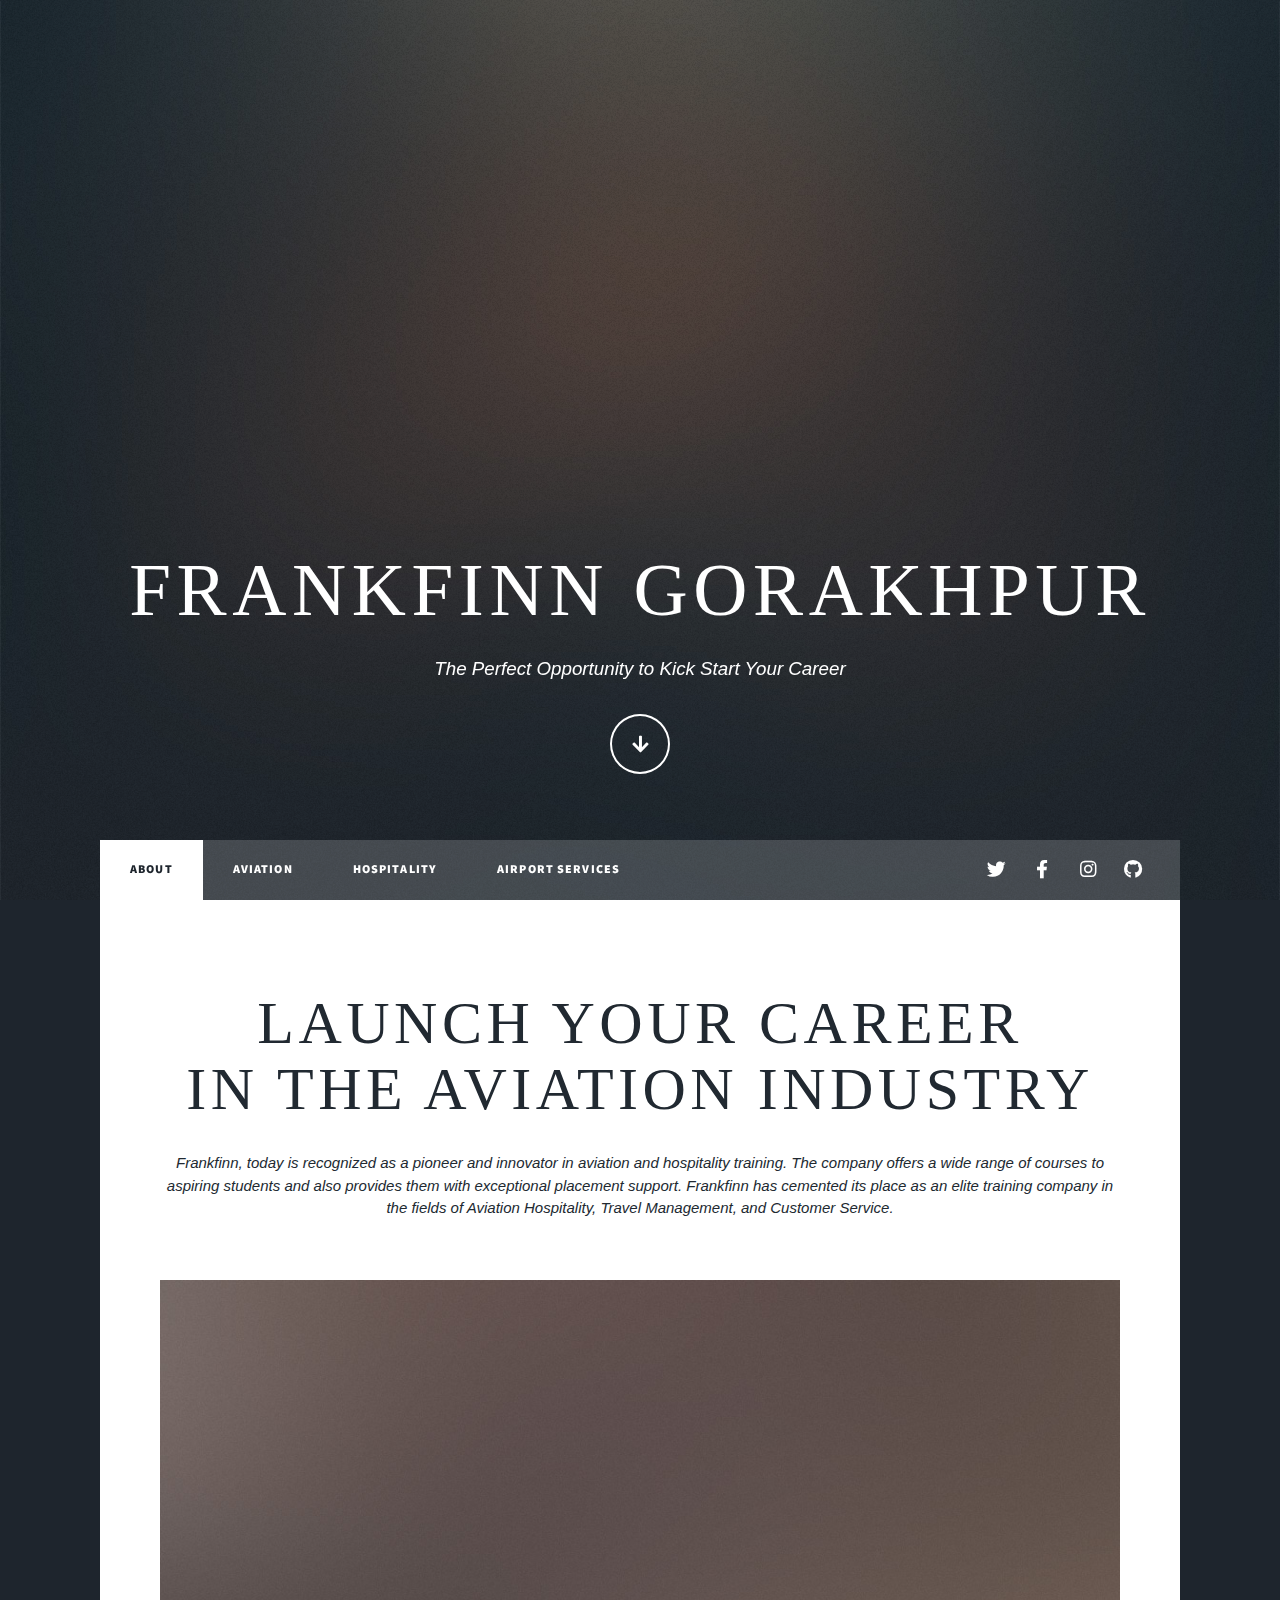
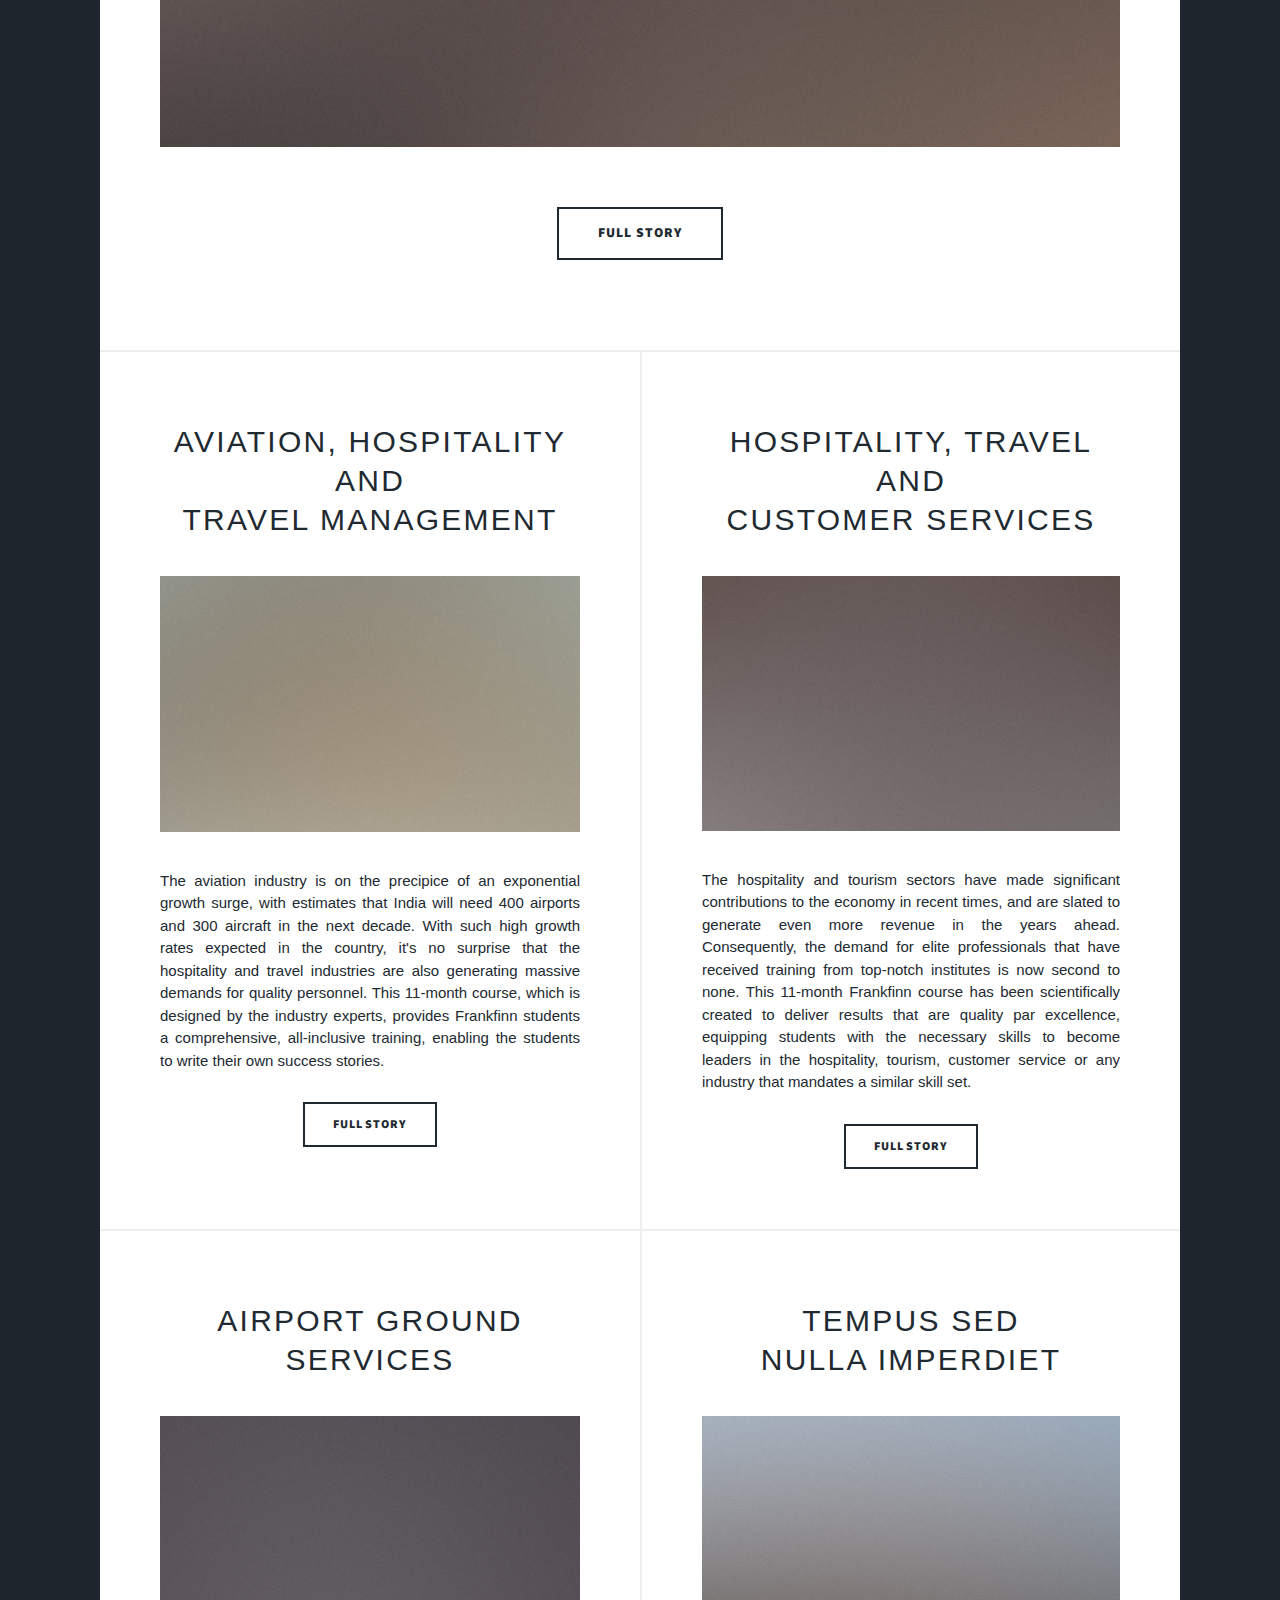
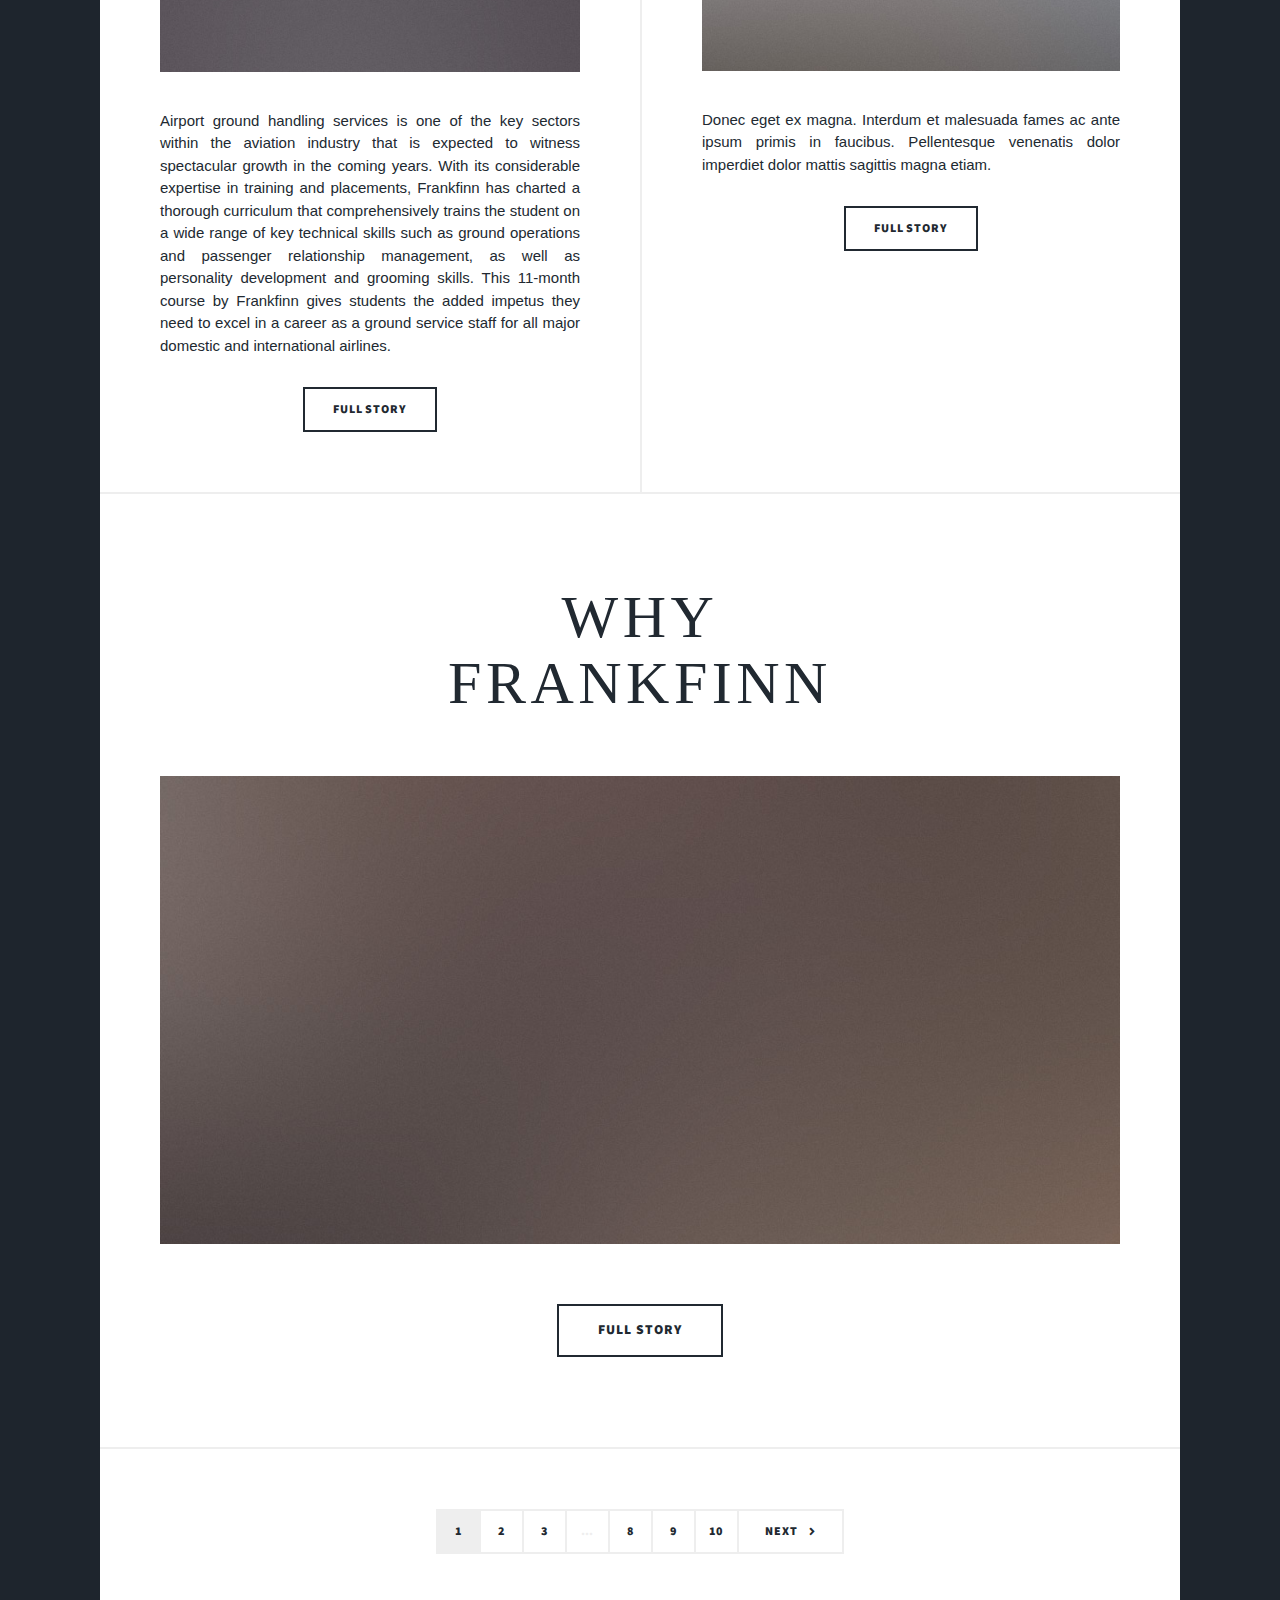
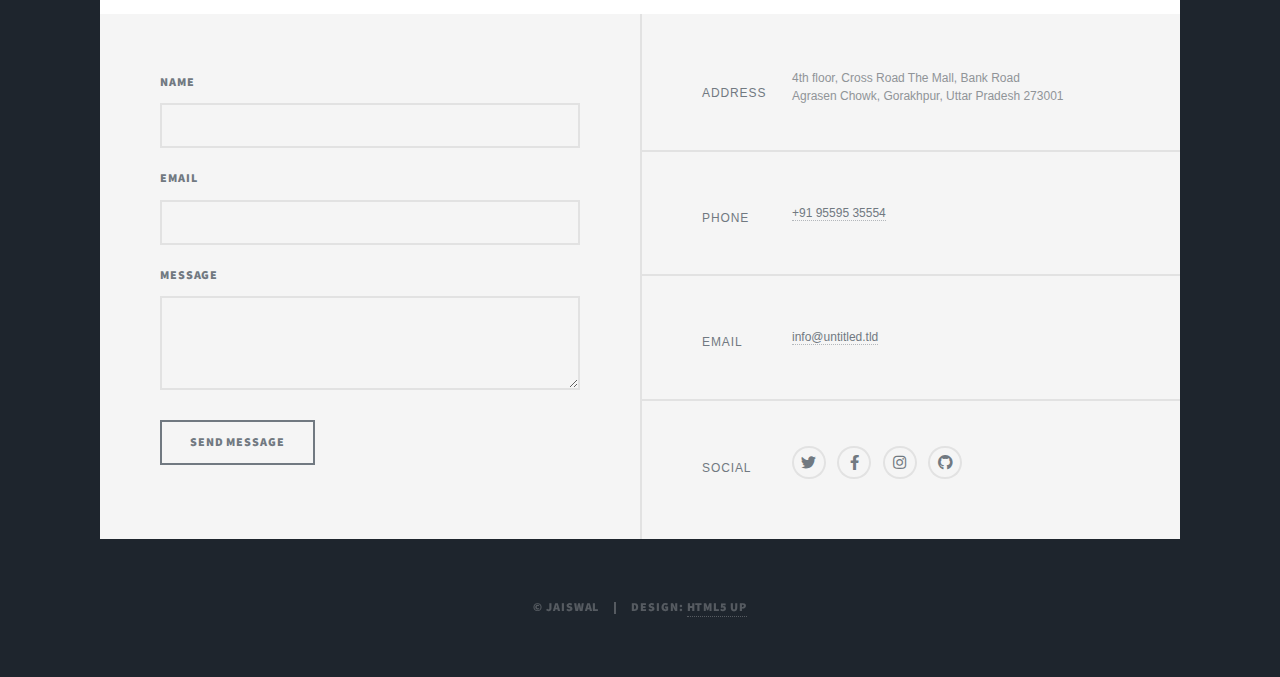
==== index.html @ 3d019379 "Update index.html" ====
<!DOCTYPE HTML>
<!--
	Massively by HTML5 UP
	html5up.net | @ajlkn
	Free for personal and commercial use under the CCA 3.0 license (html5up.net/license)
-->
<html>
	<head>
		<title>Frankfinn Gorakhpur</title>
		<meta charset="utf-8" />
		<meta name="viewport" content="width=device-width, initial-scale=1, user-scalable=no" />
		<link rel="stylesheet" href="assets/css/main.css" />
		<link rel="stylesheet" href="https://www.w3schools.com/w3css/4/w3.css"> 
		<noscript><link rel="stylesheet" href="assets/css/noscript.css" /></noscript>
	</head>
	<body class="is-preload">

		<!-- Wrapper -->
			<div id="wrapper" class="fade-in">

				<!-- Intro -->
					<div id="intro">
						<h1 class="w3-cursive">Frankfinn Gorakhpur </h1>
						<br>
						<p>The Perfect Opportunity to Kick Start Your Career </p>
						<ul class="actions">
							<li><a href="#header" class="button icon solid solo fa-arrow-down scrolly">Continue</a></li>
						</ul>
					</div>

				<!-- Header -->
					<header id="header">
						<a href="index.html" class="logo">Frankfinn GKP</a>
					</header>

				<!-- Nav -->
					<nav id="nav">
						<ul class="links">
							<li class="active"><a href="index.html">About</a></li>
							<li><a href="generic.html">Aviation</a></li>
							<li><a href="generic2.html">Hospitality</a></li>
							<li><a href="generic3.html">Airport Services</a></li>
						<!--	<li><a href="elements.html">Elements Reference</a></li> -->
						</ul>
						<ul class="icons">
							<li><a href="#" class="icon brands fa-twitter"><span class="label">Twitter</span></a></li>
							<li><a href="#" class="icon brands fa-facebook-f"><span class="label">Facebook</span></a></li>
							<li><a href="#" class="icon brands fa-instagram"><span class="label">Instagram</span></a></li>
							<li><a href="#" class="icon brands fa-github"><span class="label">GitHub</span></a></li>
						</ul>
					</nav>

				<!-- Main -->
					<div id="main">

						<!-- Featured Post -->
							<article class="post featured">
								<header class="major">
								<!--	<span class="date">April 25, 2017</span> -->
									<h2 style="font-family:Times New Roman"><a href="#">Launch Your Career<br />
									in the Aviation Industry </a></h2>
									<p>Frankfinn, today is recognized as a pioneer and innovator in aviation and hospitality training. 
									The company offers a wide range of courses to aspiring students and also 
									provides them with exceptional placement support. Frankfinn has cemented its place as an elite 
									training company in the fields of Aviation Hospitality, Travel Management, and Customer Service.</p>
								</header>
								<a href="#" class="image main"><img src="images/pic01.jpg" alt="" /></a>
								<ul class="actions special">
									<li><a href="#" class="button large">Full Story</a></li>
								</ul>
							</article>

						<!-- Posts -->
							<section class="posts">
								<article>
									<header>
									<!--	<span class="date">April 24, 2017</span> -->
										<h2><a href="#">Aviation, Hospitality and <br />
										Travel Management</a></h2>
									</header>
									<a href="#" class="image fit"><img src="images/pic02.jpg" alt="" /></a>
									<p>The aviation industry is on the precipice of an exponential growth surge, with estimates 
									that India will need 400 airports and 300 aircraft in the next decade. With such high growth 
									rates expected in the country, it's no surprise that the hospitality and travel industries 
									are also generating massive demands for quality personnel. This 11-month course, which is 
									designed by the industry experts, provides Frankfinn students a comprehensive, all-inclusive 
									training, enabling the students to write their own success stories. </p>
									<ul class="actions special">
										<li><a href="#" class="button">Full Story</a></li>
									</ul>
								</article>
								<article>
									<header>
									<!--	<span class="date">April 22, 2017</span> -->
										<h2><a href="#">Hospitality, Travel and <br />
										Customer Services</a></h2>
									</header>
									<a href="#" class="image fit"><img src="images/pic03.jpg" alt="" /></a>
									<p>The hospitality and tourism sectors have made significant contributions to the economy in 
									recent times, and are slated to generate even more revenue in the years ahead. Consequently, 
									the demand for elite professionals that have received training from top-notch institutes is 
									now second to none. This 11-month Frankfinn course has been scientifically created to deliver 
									results that are quality par excellence, equipping students with the necessary skills to become 
									leaders in the hospitality, tourism, customer service or any industry that mandates a similar skill set. </p>
									<ul class="actions special">
										<li><a href="#" class="button">Full Story</a></li>
									</ul>
								</article>
								<article>
									<header>
									<!--	<span class="date">April 18, 2017</span> -->
										<h2><a href="#">Airport Ground <br />
										Services </a></h2>
									</header>
									<a href="#" class="image fit"><img src="images/pic04.jpg" alt="" /></a>
									<p>Airport ground handling services is one of the key sectors within the aviation industry that is expected to witness spectacular growth in the coming years. With its considerable expertise in training and placements, Frankfinn has charted a thorough curriculum that comprehensively trains the student on a wide range of key technical skills such as ground operations and passenger relationship management, as well as personality development and grooming skills. This 11-month course by Frankfinn gives students the added impetus they need to excel in a career as a ground service staff for all major domestic and international airlines. </p>
									<ul class="actions special">
										<li><a href="#" class="button">Full Story</a></li>
									</ul>
								</article>
								<article>
									<header>
									<!--	<span class="date">April 14, 2017</span> -->
										<h2><a href="#">Tempus sed<br />
										nulla imperdiet</a></h2>
									</header>
									<a href="#" class="image fit"><img src="images/pic05.jpg" alt="" /></a>
									<p>Donec eget ex magna. Interdum et malesuada fames ac ante ipsum primis in faucibus. Pellentesque venenatis dolor imperdiet dolor mattis sagittis magna etiam.</p>
									<ul class="actions special">
										<li><a href="#" class="button">Full Story</a></li>
									</ul>
								</article>
							</section>

							<!-- Featured Post -->
							<article class="post featured">
								<header class="major">
								<!--	<span class="date">April 25, 2017</span> -->
									<h2 style="font-family:Times New Roman"><a href="#">Why <br />
									Frankfinn </a></h2>
									<p> </p>
								</header>
								<a href="#" class="image main"><img src="images/pic01.jpg" alt="" /></a>
								<ul class="actions special">
									<li><a href="#" class="button large">Full Story</a></li>
								</ul>
							</article>

				

						

				<!-- Footer -->
							<footer>
								<div class="pagination">
									<!--<a href="#" class="previous">Prev</a>-->
									<a href="#" class="page active">1</a>
									<a href="#" class="page">2</a>
									<a href="#" class="page">3</a>
									<span class="extra">&hellip;</span>
									<a href="#" class="page">8</a>
									<a href="#" class="page">9</a>
									<a href="#" class="page">10</a>
									<a href="#" class="next">Next</a>
								</div>
							</footer>

					</div>


					
			
				
				<!-- Footer -->
					<footer id="footer">
						<section>
							<form method="post" action="#">
								<div class="fields">
									<div class="field">
										<label for="name">Name</label>
										<input type="text" name="name" id="name" />
									</div>
									<div class="field">
										<label for="email">Email</label>
										<input type="text" name="email" id="email" />
									</div>
									<div class="field">
										<label for="message">Message</label>
										<textarea name="message" id="message" rows="3"></textarea>
									</div>
								</div>
								<ul class="actions">
									<li><input type="submit" value="Send Message" /></li>
								</ul>
							</form>
						</section>
						<section class="split contact">
							<section class="alt">
								<h3>Address</h3>
								<p>4th floor, Cross Road The Mall, Bank Road<br />
								Agrasen Chowk, Gorakhpur, Uttar Pradesh 273001</p>
							</section>
							<section>
								<h3>Phone</h3>
								<p><a href="#">+91 95595 35554</a></p>
							</section>
							<section>
								<h3>Email</h3>
								<p><a href="#">info@untitled.tld</a></p>
							</section>
							<section>
								<h3>Social</h3>
								<ul class="icons alt">
									<li><a href="#" class="icon brands alt fa-twitter"><span class="label">Twitter</span></a></li>
									<li><a href="#" class="icon brands alt fa-facebook-f"><span class="label">Facebook</span></a></li>
									<li><a href="#" class="icon brands alt fa-instagram"><span class="label">Instagram</span></a></li>
									<li><a href="#" class="icon brands alt fa-github"><span class="label">GitHub</span></a></li>
								</ul>
							</section>
						</section>
					</footer>

				<!-- Copyright -->
					<div id="copyright">
						<ul><li>&copy; Jaiswal</li><li>Design: <a href="https://html5up.net">HTML5 UP</a></li></ul>
					</div>

			</div>

		<!-- Scripts -->
			<script src="assets/js/jquery.min.js"></script>
			<script src="assets/js/jquery.scrollex.min.js"></script>
			<script src="assets/js/jquery.scrolly.min.js"></script>
			<script src="assets/js/browser.min.js"></script>
			<script src="assets/js/breakpoints.min.js"></script>
			<script src="assets/js/util.js"></script>
			<script src="assets/js/main.js"></script>

	</body>
</html>
---- assets/css/main.css ----
@import url(fontawesome-all.min.css);
@import url("https://fonts.googleapis.com/css?family=Merriweather:300,700,300italic,700italic|Source+Sans+Pro:900");

/*
	Massively by HTML5 UP
	html5up.net | @ajlkn
	Free for personal and commercial use under the CCA 3.0 license (html5up.net/license)
*/

html, body, div, span, applet, object,
iframe, h1, h2, h3, h4, h5, h6, p, blockquote,
pre, a, abbr, acronym, address, big, cite,
code, del, dfn, em, img, ins, kbd, q, s, samp,
small, strike, strong, sub, sup, tt, var, b,
u, i, center, dl, dt, dd, ol, ul, li, fieldset,
form, label, legend, table, caption, tbody,
tfoot, thead, tr, th, td, article, aside,
canvas, details, embed, figure, figcaption,
footer, header, hgroup, menu, nav, output, ruby,
section, summary, time, mark, audio, video {
	margin: 0;
	padding: 0;
	border: 0;
	font-size: 100%;
	font: inherit;
	vertical-align: baseline;}

article, aside, details, figcaption, figure,
footer, header, hgroup, menu, nav, section {
	display: block;}

body {
	line-height: 1;
}

ol, ul {
	list-style: none;
}

blockquote, q {
	quotes: none;
}

	blockquote:before, blockquote:after, q:before, q:after {
		content: '';
		content: none;
	}

table {
	border-collapse: collapse;
	border-spacing: 0;
}

body {
	-webkit-text-size-adjust: none;
}

mark {
	background-color: transparent;
	color: inherit;
}

input::-moz-focus-inner {
	border: 0;
	padding: 0;
}

input, select, textarea {
	-moz-appearance: none;
	-webkit-appearance: none;
	-ms-appearance: none;
	appearance: none;
}

/* Basic */

	@-ms-viewport {
		width: device-width;
	}

	body {
		-ms-overflow-style: scrollbar;
	}

	@media screen and (max-width: 480px) {

		html, body {
			min-width: 320px;
		}

	}

	html {
		box-sizing: border-box;
	}

	*, *:before, *:after {
		box-sizing: inherit;
	}

	body {
		background-color: #1e252d;
	}

		body.is-preload *, body.is-preload *:before, body.is-preload *:after {
			-moz-animation: none !important;
			-webkit-animation: none !important;
			-ms-animation: none !important;
			animation: none !important;
			-moz-transition: none !important;
			-webkit-transition: none !important;
			-ms-transition: none !important;
			transition: none !important;
		}

/* Type */

	html {
		font-size: 16pt;
	}

		@media screen and (max-width: 1680px) {

			html {
				font-size: 12pt;
			}

		}

		@media screen and (max-width: 1280px) {

			html {
				font-size: 11pt;
			}

		}

		@media screen and (max-width: 360px) {

			html {
				font-size: 10pt;
			}

		}

	body {
		color: #212931;
	}

	body, input, select, textarea {
		font-family: "Merriweather", Georgia, serif;
		font-weight: 300;
		font-size: 1rem;
		line-height: 2.375;
	}

	a {
		-moz-transition: color 0.2s ease-in-out, background-color 0.2s ease-in-out, border-color 0.2s ease-in-out, box-shadow 0.2s ease-in-out;
		-webkit-transition: color 0.2s ease-in-out, background-color 0.2s ease-in-out, border-color 0.2s ease-in-out, box-shadow 0.2s ease-in-out;
		-ms-transition: color 0.2s ease-in-out, background-color 0.2s ease-in-out, border-color 0.2s ease-in-out, box-shadow 0.2s ease-in-out;
		transition: color 0.2s ease-in-out, background-color 0.2s ease-in-out, border-color 0.2s ease-in-out, box-shadow 0.2s ease-in-out;
		border-bottom: dotted 1px;
		text-decoration: none;
	}

		a:hover {
			border-bottom-color: transparent;
		}

	strong, b {
		font-weight: 600;
	}

	em, i {
		font-style: italic;
	}

	p {
		text-align: justify;
		margin: 0 0 2rem 0;
	}

	h1, h2, h3, h4, h5, h6 {
		font-family: "Source Sans Pro", Helvetica, sans-serif;
		font-weight: 900;
		line-height: 1.5;
		letter-spacing: 0.075em;
		text-transform: uppercase;
		margin: 0 0 1rem 0;
	}

		h1 a, h2 a, h3 a, h4 a, h5 a, h6 a {
			border-bottom: 0;
			color: inherit;
			text-decoration: none;
		}

	h1 {
		font-size: 4rem;
		line-height: 1.1;
		margin: 0 0 2rem 0;
	}

	h2 {
		font-size: 1.75rem;
		line-height: 1.3;
		margin: 0 0 1.5rem 0;
	}

	h3 {
		font-size: 1.25rem;
		margin: 0 0 1.5rem 0;
	}

	h4 {
		font-size: 1rem;
	}

	h5 {
		font-size: 0.9rem;
	}

	h6 {
		font-size: 0.8rem;
	}

	sub {
		font-size: 0.8rem;
		position: relative;
		top: 0.5rem;
	}

	sup {
		font-size: 0.8rem;
		position: relative;
		top: -0.5rem;
	}

	blockquote {
		border-left: solid 4px;
		font-style: italic;
		margin: 0 0 2rem 0;
		padding: 0.5rem 0 0.5rem 2rem;
	}

	code {
		border: solid 2px;
		font-family: "Courier New", monospace;
		font-size: 0.9rem;
		margin: 0 0.25rem;
		padding: 0.25rem 0.65rem;
	}

	pre {
		-webkit-overflow-scrolling: touch;
		font-family: "Courier New", monospace;
		font-size: 0.9rem;
		margin: 0 0 2rem 0;
	}

		pre code {
			display: block;
			line-height: 1.75;
			padding: 1rem 1.5rem;
			overflow-x: auto;
		}

	hr {
		border: 0;
		border-bottom: solid 2px;
		margin: 3rem 0;
	}

		hr.major {
			margin: 5rem 0;
		}

	.align-left {
		text-align: left;
	}

	.align-center {
		text-align: center;
	}

	.align-right {
		text-align: right;
	}

	input, select, textarea {
		color: #212931;
	}

	a {
		color: #212931;
		border-bottom-color: rgba(33, 41, 49, 0.5);
	}

		a:hover {
			border-bottom-color: transparent;
			color: #18bfef !important;
		}

	strong, b {
		color: #212931;
	}

	h1, h2, h3, h4, h5, h6 {
		color: #212931;
	}

	blockquote {
		border-left-color: #eeeeee;
	}

	code {
		background: rgba(220, 220, 220, 0.25);
		border-color: #eeeeee;
	}

	hr {
		border-bottom-color: #eeeeee;
	}

/* Row */

	.row {
		display: flex;
		flex-wrap: wrap;
		box-sizing: border-box;
		align-items: stretch;
	}

		.row > * {
			box-sizing: border-box;
		}

		.row.gtr-uniform > * > :last-child {
			margin-bottom: 0;
		}

		.row.aln-left {
			justify-content: flex-start;
		}

		.row.aln-center {
			justify-content: center;
		}

		.row.aln-right {
			justify-content: flex-end;
		}

		.row.aln-top {
			align-items: flex-start;
		}

		.row.aln-middle {
			align-items: center;
		}

		.row.aln-bottom {
			align-items: flex-end;
		}

		.row > .imp {
			order: -1;
		}

		.row > .col-1 {
			width: 8.33333%;
		}

		.row > .off-1 {
			margin-left: 8.33333%;
		}

		.row > .col-2 {
			width: 16.66667%;
		}

		.row > .off-2 {
			margin-left: 16.66667%;
		}

		.row > .col-3 {
			width: 25%;
		}

		.row > .off-3 {
			margin-left: 25%;
		}

		.row > .col-4 {
			width: 33.33333%;
		}

		.row > .off-4 {
			margin-left: 33.33333%;
		}

		.row > .col-5 {
			width: 41.66667%;
		}

		.row > .off-5 {
			margin-left: 41.66667%;
		}

		.row > .col-6 {
			width: 50%;
		}

		.row > .off-6 {
			margin-left: 50%;
		}

		.row > .col-7 {
			width: 58.33333%;
		}

		.row > .off-7 {
			margin-left: 58.33333%;
		}

		.row > .col-8 {
			width: 66.66667%;
		}

		.row > .off-8 {
			margin-left: 66.66667%;
		}

		.row > .col-9 {
			width: 75%;
		}

		.row > .off-9 {
			margin-left: 75%;
		}

		.row > .col-10 {
			width: 83.33333%;
		}

		.row > .off-10 {
			margin-left: 83.33333%;
		}

		.row > .col-11 {
			width: 91.66667%;
		}

		.row > .off-11 {
			margin-left: 91.66667%;
		}

		.row > .col-12 {
			width: 100%;
		}

		.row > .off-12 {
			margin-left: 100%;
		}

		.row.gtr-0 {
			margin-top: 0;
			margin-left: 0rem;
		}

			.row.gtr-0 > * {
				padding: 0 0 0 0rem;
			}

			.row.gtr-0.gtr-uniform {
				margin-top: 0rem;
			}

				.row.gtr-0.gtr-uniform > * {
					padding-top: 0rem;
				}

		.row.gtr-25 {
			margin-top: 0;
			margin-left: -0.375rem;
		}

			.row.gtr-25 > * {
				padding: 0 0 0 0.375rem;
			}

			.row.gtr-25.gtr-uniform {
				margin-top: -0.375rem;
			}

				.row.gtr-25.gtr-uniform > * {
					padding-top: 0.375rem;
				}

		.row.gtr-50 {
			margin-top: 0;
			margin-left: -0.75rem;
		}

			.row.gtr-50 > * {
				padding: 0 0 0 0.75rem;
			}

			.row.gtr-50.gtr-uniform {
				margin-top: -0.75rem;
			}

				.row.gtr-50.gtr-uniform > * {
					padding-top: 0.75rem;
				}

		.row {
			margin-top: 0;
			margin-left: -1.5rem;
		}

			.row > * {
				padding: 0 0 0 1.5rem;
			}

			.row.gtr-uniform {
				margin-top: -1.5rem;
			}

				.row.gtr-uniform > * {
					padding-top: 1.5rem;
				}

		.row.gtr-150 {
			margin-top: 0;
			margin-left: -2.25rem;
		}

			.row.gtr-150 > * {
				padding: 0 0 0 2.25rem;
			}

			.row.gtr-150.gtr-uniform {
				margin-top: -2.25rem;
			}

				.row.gtr-150.gtr-uniform > * {
					padding-top: 2.25rem;
				}

		.row.gtr-200 {
			margin-top: 0;
			margin-left: -3rem;
		}

			.row.gtr-200 > * {
				padding: 0 0 0 3rem;
			}

			.row.gtr-200.gtr-uniform {
				margin-top: -3rem;
			}

				.row.gtr-200.gtr-uniform > * {
					padding-top: 3rem;
				}

		@media screen and (max-width: 1680px) {

			.row {
				display: flex;
				flex-wrap: wrap;
				box-sizing: border-box;
				align-items: stretch;
			}

				.row > * {
					box-sizing: border-box;
				}

				.row.gtr-uniform > * > :last-child {
					margin-bottom: 0;
				}

				.row.aln-left {
					justify-content: flex-start;
				}

				.row.aln-center {
					justify-content: center;
				}

				.row.aln-right {
					justify-content: flex-end;
				}

				.row.aln-top {
					align-items: flex-start;
				}

				.row.aln-middle {
					align-items: center;
				}

				.row.aln-bottom {
					align-items: flex-end;
				}

				.row > .imp-xlarge {
					order: -1;
				}

				.row > .col-1-xlarge {
					width: 8.33333%;
				}

				.row > .off-1-xlarge {
					margin-left: 8.33333%;
				}

				.row > .col-2-xlarge {
					width: 16.66667%;
				}

				.row > .off-2-xlarge {
					margin-left: 16.66667%;
				}

				.row > .col-3-xlarge {
					width: 25%;
				}

				.row > .off-3-xlarge {
					margin-left: 25%;
				}

				.row > .col-4-xlarge {
					width: 33.33333%;
				}

				.row > .off-4-xlarge {
					margin-left: 33.33333%;
				}

				.row > .col-5-xlarge {
					width: 41.66667%;
				}

				.row > .off-5-xlarge {
					margin-left: 41.66667%;
				}

				.row > .col-6-xlarge {
					width: 50%;
				}

				.row > .off-6-xlarge {
					margin-left: 50%;
				}

				.row > .col-7-xlarge {
					width: 58.33333%;
				}

				.row > .off-7-xlarge {
					margin-left: 58.33333%;
				}

				.row > .col-8-xlarge {
					width: 66.66667%;
				}

				.row > .off-8-xlarge {
					margin-left: 66.66667%;
				}

				.row > .col-9-xlarge {
					width: 75%;
				}

				.row > .off-9-xlarge {
					margin-left: 75%;
				}

				.row > .col-10-xlarge {
					width: 83.33333%;
				}

				.row > .off-10-xlarge {
					margin-left: 83.33333%;
				}

				.row > .col-11-xlarge {
					width: 91.66667%;
				}

				.row > .off-11-xlarge {
					margin-left: 91.66667%;
				}

				.row > .col-12-xlarge {
					width: 100%;
				}

				.row > .off-12-xlarge {
					margin-left: 100%;
				}

				.row.gtr-0 {
					margin-top: 0;
					margin-left: 0rem;
				}

					.row.gtr-0 > * {
						padding: 0 0 0 0rem;
					}

					.row.gtr-0.gtr-uniform {
						margin-top: 0rem;
					}

						.row.gtr-0.gtr-uniform > * {
							padding-top: 0rem;
						}

				.row.gtr-25 {
					margin-top: 0;
					margin-left: -0.375rem;
				}

					.row.gtr-25 > * {
						padding: 0 0 0 0.375rem;
					}

					.row.gtr-25.gtr-uniform {
						margin-top: -0.375rem;
					}

						.row.gtr-25.gtr-uniform > * {
							padding-top: 0.375rem;
						}

				.row.gtr-50 {
					margin-top: 0;
					margin-left: -0.75rem;
				}

					.row.gtr-50 > * {
						padding: 0 0 0 0.75rem;
					}

					.row.gtr-50.gtr-uniform {
						margin-top: -0.75rem;
					}

						.row.gtr-50.gtr-uniform > * {
							padding-top: 0.75rem;
						}

				.row {
					margin-top: 0;
					margin-left: -1.5rem;
				}

					.row > * {
						padding: 0 0 0 1.5rem;
					}

					.row.gtr-uniform {
						margin-top: -1.5rem;
					}

						.row.gtr-uniform > * {
							padding-top: 1.5rem;
						}

				.row.gtr-150 {
					margin-top: 0;
					margin-left: -2.25rem;
				}

					.row.gtr-150 > * {
						padding: 0 0 0 2.25rem;
					}

					.row.gtr-150.gtr-uniform {
						margin-top: -2.25rem;
					}

						.row.gtr-150.gtr-uniform > * {
							padding-top: 2.25rem;
						}

				.row.gtr-200 {
					margin-top: 0;
					margin-left: -3rem;
				}

					.row.gtr-200 > * {
						padding: 0 0 0 3rem;
					}

					.row.gtr-200.gtr-uniform {
						margin-top: -3rem;
					}

						.row.gtr-200.gtr-uniform > * {
							padding-top: 3rem;
						}

		}

		@media screen and (max-width: 1280px) {

			.row {
				display: flex;
				flex-wrap: wrap;
				box-sizing: border-box;
				align-items: stretch;
			}

				.row > * {
					box-sizing: border-box;
				}

				.row.gtr-uniform > * > :last-child {
					margin-bottom: 0;
				}

				.row.aln-left {
					justify-content: flex-start;
				}

				.row.aln-center {
					justify-content: center;
				}

				.row.aln-right {
					justify-content: flex-end;
				}

				.row.aln-top {
					align-items: flex-start;
				}

				.row.aln-middle {
					align-items: center;
				}

				.row.aln-bottom {
					align-items: flex-end;
				}

				.row > .imp-large {
					order: -1;
				}

				.row > .col-1-large {
					width: 8.33333%;
				}

				.row > .off-1-large {
					margin-left: 8.33333%;
				}

				.row > .col-2-large {
					width: 16.66667%;
				}

				.row > .off-2-large {
					margin-left: 16.66667%;
				}

				.row > .col-3-large {
					width: 25%;
				}

				.row > .off-3-large {
					margin-left: 25%;
				}

				.row > .col-4-large {
					width: 33.33333%;
				}

				.row > .off-4-large {
					margin-left: 33.33333%;
				}

				.row > .col-5-large {
					width: 41.66667%;
				}

				.row > .off-5-large {
					margin-left: 41.66667%;
				}

				.row > .col-6-large {
					width: 50%;
				}

				.row > .off-6-large {
					margin-left: 50%;
				}

				.row > .col-7-large {
					width: 58.33333%;
				}

				.row > .off-7-large {
					margin-left: 58.33333%;
				}

				.row > .col-8-large {
					width: 66.66667%;
				}

				.row > .off-8-large {
					margin-left: 66.66667%;
				}

				.row > .col-9-large {
					width: 75%;
				}

				.row > .off-9-large {
					margin-left: 75%;
				}

				.row > .col-10-large {
					width: 83.33333%;
				}

				.row > .off-10-large {
					margin-left: 83.33333%;
				}

				.row > .col-11-large {
					width: 91.66667%;
				}

				.row > .off-11-large {
					margin-left: 91.66667%;
				}

				.row > .col-12-large {
					width: 100%;
				}

				.row > .off-12-large {
					margin-left: 100%;
				}

				.row.gtr-0 {
					margin-top: 0;
					margin-left: 0rem;
				}

					.row.gtr-0 > * {
						padding: 0 0 0 0rem;
					}

					.row.gtr-0.gtr-uniform {
						margin-top: 0rem;
					}

						.row.gtr-0.gtr-uniform > * {
							padding-top: 0rem;
						}

				.row.gtr-25 {
					margin-top: 0;
					margin-left: -0.375rem;
				}

					.row.gtr-25 > * {
						padding: 0 0 0 0.375rem;
					}

					.row.gtr-25.gtr-uniform {
						margin-top: -0.375rem;
					}

						.row.gtr-25.gtr-uniform > * {
							padding-top: 0.375rem;
						}

				.row.gtr-50 {
					margin-top: 0;
					margin-left: -0.75rem;
				}

					.row.gtr-50 > * {
						padding: 0 0 0 0.75rem;
					}

					.row.gtr-50.gtr-uniform {
						margin-top: -0.75rem;
					}

						.row.gtr-50.gtr-uniform > * {
							padding-top: 0.75rem;
						}

				.row {
					margin-top: 0;
					margin-left: -1.5rem;
				}

					.row > * {
						padding: 0 0 0 1.5rem;
					}

					.row.gtr-uniform {
						margin-top: -1.5rem;
					}

						.row.gtr-uniform > * {
							padding-top: 1.5rem;
						}

				.row.gtr-150 {
					margin-top: 0;
					margin-left: -2.25rem;
				}

					.row.gtr-150 > * {
						padding: 0 0 0 2.25rem;
					}

					.row.gtr-150.gtr-uniform {
						margin-top: -2.25rem;
					}

						.row.gtr-150.gtr-uniform > * {
							padding-top: 2.25rem;
						}

				.row.gtr-200 {
					margin-top: 0;
					margin-left: -3rem;
				}

					.row.gtr-200 > * {
						padding: 0 0 0 3rem;
					}

					.row.gtr-200.gtr-uniform {
						margin-top: -3rem;
					}

						.row.gtr-200.gtr-uniform > * {
							padding-top: 3rem;
						}

		}

		@media screen and (max-width: 980px) {

			.row {
				display: flex;
				flex-wrap: wrap;
				box-sizing: border-box;
				align-items: stretch;
			}

				.row > * {
					box-sizing: border-box;
				}

				.row.gtr-uniform > * > :last-child {
					margin-bottom: 0;
				}

				.row.aln-left {
					justify-content: flex-start;
				}

				.row.aln-center {
					justify-content: center;
				}

				.row.aln-right {
					justify-content: flex-end;
				}

				.row.aln-top {
					align-items: flex-start;
				}

				.row.aln-middle {
					align-items: center;
				}

				.row.aln-bottom {
					align-items: flex-end;
				}

				.row > .imp-medium {
					order: -1;
				}

				.row > .col-1-medium {
					width: 8.33333%;
				}

				.row > .off-1-medium {
					margin-left: 8.33333%;
				}

				.row > .col-2-medium {
					width: 16.66667%;
				}

				.row > .off-2-medium {
					margin-left: 16.66667%;
				}

				.row > .col-3-medium {
					width: 25%;
				}

				.row > .off-3-medium {
					margin-left: 25%;
				}

				.row > .col-4-medium {
					width: 33.33333%;
				}

				.row > .off-4-medium {
					margin-left: 33.33333%;
				}

				.row > .col-5-medium {
					width: 41.66667%;
				}

				.row > .off-5-medium {
					margin-left: 41.66667%;
				}

				.row > .col-6-medium {
					width: 50%;
				}

				.row > .off-6-medium {
					margin-left: 50%;
				}

				.row > .col-7-medium {
					width: 58.33333%;
				}

				.row > .off-7-medium {
					margin-left: 58.33333%;
				}

				.row > .col-8-medium {
					width: 66.66667%;
				}

				.row > .off-8-medium {
					margin-left: 66.66667%;
				}

				.row > .col-9-medium {
					width: 75%;
				}

				.row > .off-9-medium {
					margin-left: 75%;
				}

				.row > .col-10-medium {
					width: 83.33333%;
				}

				.row > .off-10-medium {
					margin-left: 83.33333%;
				}

				.row > .col-11-medium {
					width: 91.66667%;
				}

				.row > .off-11-medium {
					margin-left: 91.66667%;
				}

				.row > .col-12-medium {
					width: 100%;
				}

				.row > .off-12-medium {
					margin-left: 100%;
				}

				.row.gtr-0 {
					margin-top: 0;
					margin-left: 0rem;
				}

					.row.gtr-0 > * {
						padding: 0 0 0 0rem;
					}

					.row.gtr-0.gtr-uniform {
						margin-top: 0rem;
					}

						.row.gtr-0.gtr-uniform > * {
							padding-top: 0rem;
						}

				.row.gtr-25 {
					margin-top: 0;
					margin-left: -0.375rem;
				}

					.row.gtr-25 > * {
						padding: 0 0 0 0.375rem;
					}

					.row.gtr-25.gtr-uniform {
						margin-top: -0.375rem;
					}

						.row.gtr-25.gtr-uniform > * {
							padding-top: 0.375rem;
						}

				.row.gtr-50 {
					margin-top: 0;
					margin-left: -0.75rem;
				}

					.row.gtr-50 > * {
						padding: 0 0 0 0.75rem;
					}

					.row.gtr-50.gtr-uniform {
						margin-top: -0.75rem;
					}

						.row.gtr-50.gtr-uniform > * {
							padding-top: 0.75rem;
						}

				.row {
					margin-top: 0;
					margin-left: -1.5rem;
				}

					.row > * {
						padding: 0 0 0 1.5rem;
					}

					.row.gtr-uniform {
						margin-top: -1.5rem;
					}

						.row.gtr-uniform > * {
							padding-top: 1.5rem;
						}

				.row.gtr-150 {
					margin-top: 0;
					margin-left: -2.25rem;
				}

					.row.gtr-150 > * {
						padding: 0 0 0 2.25rem;
					}

					.row.gtr-150.gtr-uniform {
						margin-top: -2.25rem;
					}

						.row.gtr-150.gtr-uniform > * {
							padding-top: 2.25rem;
						}

				.row.gtr-200 {
					margin-top: 0;
					margin-left: -3rem;
				}

					.row.gtr-200 > * {
						padding: 0 0 0 3rem;
					}

					.row.gtr-200.gtr-uniform {
						margin-top: -3rem;
					}

						.row.gtr-200.gtr-uniform > * {
							padding-top: 3rem;
						}

		}

		@media screen and (max-width: 736px) {

			.row {
				display: flex;
				flex-wrap: wrap;
				box-sizing: border-box;
				align-items: stretch;
			}

				.row > * {
					box-sizing: border-box;
				}

				.row.gtr-uniform > * > :last-child {
					margin-bottom: 0;
				}

				.row.aln-left {
					justify-content: flex-start;
				}

				.row.aln-center {
					justify-content: center;
				}

				.row.aln-right {
					justify-content: flex-end;
				}

				.row.aln-top {
					align-items: flex-start;
				}

				.row.aln-middle {
					align-items: center;
				}

				.row.aln-bottom {
					align-items: flex-end;
				}

				.row > .imp-small {
					order: -1;
				}

				.row > .col-1-small {
					width: 8.33333%;
				}

				.row > .off-1-small {
					margin-left: 8.33333%;
				}

				.row > .col-2-small {
					width: 16.66667%;
				}

				.row > .off-2-small {
					margin-left: 16.66667%;
				}

				.row > .col-3-small {
					width: 25%;
				}

				.row > .off-3-small {
					margin-left: 25%;
				}

				.row > .col-4-small {
					width: 33.33333%;
				}

				.row > .off-4-small {
					margin-left: 33.33333%;
				}

				.row > .col-5-small {
					width: 41.66667%;
				}

				.row > .off-5-small {
					margin-left: 41.66667%;
				}

				.row > .col-6-small {
					width: 50%;
				}

				.row > .off-6-small {
					margin-left: 50%;
				}

				.row > .col-7-small {
					width: 58.33333%;
				}

				.row > .off-7-small {
					margin-left: 58.33333%;
				}

				.row > .col-8-small {
					width: 66.66667%;
				}

				.row > .off-8-small {
					margin-left: 66.66667%;
				}

				.row > .col-9-small {
					width: 75%;
				}

				.row > .off-9-small {
					margin-left: 75%;
				}

				.row > .col-10-small {
					width: 83.33333%;
				}

				.row > .off-10-small {
					margin-left: 83.33333%;
				}

				.row > .col-11-small {
					width: 91.66667%;
				}

				.row > .off-11-small {
					margin-left: 91.66667%;
				}

				.row > .col-12-small {
					width: 100%;
				}

				.row > .off-12-small {
					margin-left: 100%;
				}

				.row.gtr-0 {
					margin-top: 0;
					margin-left: 0rem;
				}

					.row.gtr-0 > * {
						padding: 0 0 0 0rem;
					}

					.row.gtr-0.gtr-uniform {
						margin-top: 0rem;
					}

						.row.gtr-0.gtr-uniform > * {
							padding-top: 0rem;
						}

				.row.gtr-25 {
					margin-top: 0;
					margin-left: -0.375rem;
				}

					.row.gtr-25 > * {
						padding: 0 0 0 0.375rem;
					}

					.row.gtr-25.gtr-uniform {
						margin-top: -0.375rem;
					}

						.row.gtr-25.gtr-uniform > * {
							padding-top: 0.375rem;
						}

				.row.gtr-50 {
					margin-top: 0;
					margin-left: -0.75rem;
				}

					.row.gtr-50 > * {
						padding: 0 0 0 0.75rem;
					}

					.row.gtr-50.gtr-uniform {
						margin-top: -0.75rem;
					}

						.row.gtr-50.gtr-uniform > * {
							padding-top: 0.75rem;
						}

				.row {
					margin-top: 0;
					margin-left: -1.5rem;
				}

					.row > * {
						padding: 0 0 0 1.5rem;
					}

					.row.gtr-uniform {
						margin-top: -1.5rem;
					}

						.row.gtr-uniform > * {
							padding-top: 1.5rem;
						}

				.row.gtr-150 {
					margin-top: 0;
					margin-left: -2.25rem;
				}

					.row.gtr-150 > * {
						padding: 0 0 0 2.25rem;
					}

					.row.gtr-150.gtr-uniform {
						margin-top: -2.25rem;
					}

						.row.gtr-150.gtr-uniform > * {
							padding-top: 2.25rem;
						}

				.row.gtr-200 {
					margin-top: 0;
					margin-left: -3rem;
				}

					.row.gtr-200 > * {
						padding: 0 0 0 3rem;
					}

					.row.gtr-200.gtr-uniform {
						margin-top: -3rem;
					}

						.row.gtr-200.gtr-uniform > * {
							padding-top: 3rem;
						}

		}

		@media screen and (max-width: 480px) {

			.row {
				display: flex;
				flex-wrap: wrap;
				box-sizing: border-box;
				align-items: stretch;
			}

				.row > * {
					box-sizing: border-box;
				}

				.row.gtr-uniform > * > :last-child {
					margin-bottom: 0;
				}

				.row.aln-left {
					justify-content: flex-start;
				}

				.row.aln-center {
					justify-content: center;
				}

				.row.aln-right {
					justify-content: flex-end;
				}

				.row.aln-top {
					align-items: flex-start;
				}

				.row.aln-middle {
					align-items: center;
				}

				.row.aln-bottom {
					align-items: flex-end;
				}

				.row > .imp-xsmall {
					order: -1;
				}

				.row > .col-1-xsmall {
					width: 8.33333%;
				}

				.row > .off-1-xsmall {
					margin-left: 8.33333%;
				}

				.row > .col-2-xsmall {
					width: 16.66667%;
				}

				.row > .off-2-xsmall {
					margin-left: 16.66667%;
				}

				.row > .col-3-xsmall {
					width: 25%;
				}

				.row > .off-3-xsmall {
					margin-left: 25%;
				}

				.row > .col-4-xsmall {
					width: 33.33333%;
				}

				.row > .off-4-xsmall {
					margin-left: 33.33333%;
				}

				.row > .col-5-xsmall {
					width: 41.66667%;
				}

				.row > .off-5-xsmall {
					margin-left: 41.66667%;
				}

				.row > .col-6-xsmall {
					width: 50%;
				}

				.row > .off-6-xsmall {
					margin-left: 50%;
				}

				.row > .col-7-xsmall {
					width: 58.33333%;
				}

				.row > .off-7-xsmall {
					margin-left: 58.33333%;
				}

				.row > .col-8-xsmall {
					width: 66.66667%;
				}

				.row > .off-8-xsmall {
					margin-left: 66.66667%;
				}

				.row > .col-9-xsmall {
					width: 75%;
				}

				.row > .off-9-xsmall {
					margin-left: 75%;
				}

				.row > .col-10-xsmall {
					width: 83.33333%;
				}

				.row > .off-10-xsmall {
					margin-left: 83.33333%;
				}

				.row > .col-11-xsmall {
					width: 91.66667%;
				}

				.row > .off-11-xsmall {
					margin-left: 91.66667%;
				}

				.row > .col-12-xsmall {
					width: 100%;
				}

				.row > .off-12-xsmall {
					margin-left: 100%;
				}

				.row.gtr-0 {
					margin-top: 0;
					margin-left: 0rem;
				}

					.row.gtr-0 > * {
						padding: 0 0 0 0rem;
					}

					.row.gtr-0.gtr-uniform {
						margin-top: 0rem;
					}

						.row.gtr-0.gtr-uniform > * {
							padding-top: 0rem;
						}

				.row.gtr-25 {
					margin-top: 0;
					margin-left: -0.375rem;
				}

					.row.gtr-25 > * {
						padding: 0 0 0 0.375rem;
					}

					.row.gtr-25.gtr-uniform {
						margin-top: -0.375rem;
					}

						.row.gtr-25.gtr-uniform > * {
							padding-top: 0.375rem;
						}

				.row.gtr-50 {
					margin-top: 0;
					margin-left: -0.75rem;
				}

					.row.gtr-50 > * {
						padding: 0 0 0 0.75rem;
					}

					.row.gtr-50.gtr-uniform {
						margin-top: -0.75rem;
					}

						.row.gtr-50.gtr-uniform > * {
							padding-top: 0.75rem;
						}

				.row {
					margin-top: 0;
					margin-left: -1.5rem;
				}

					.row > * {
						padding: 0 0 0 1.5rem;
					}

					.row.gtr-uniform {
						margin-top: -1.5rem;
					}

						.row.gtr-uniform > * {
							padding-top: 1.5rem;
						}

				.row.gtr-150 {
					margin-top: 0;
					margin-left: -2.25rem;
				}

					.row.gtr-150 > * {
						padding: 0 0 0 2.25rem;
					}

					.row.gtr-150.gtr-uniform {
						margin-top: -2.25rem;
					}

						.row.gtr-150.gtr-uniform > * {
							padding-top: 2.25rem;
						}

				.row.gtr-200 {
					margin-top: 0;
					margin-left: -3rem;
				}

					.row.gtr-200 > * {
						padding: 0 0 0 3rem;
					}

					.row.gtr-200.gtr-uniform {
						margin-top: -3rem;
					}

						.row.gtr-200.gtr-uniform > * {
							padding-top: 3rem;
						}

		}

		@media screen and (max-width: 360px) {

			.row {
				display: flex;
				flex-wrap: wrap;
				box-sizing: border-box;
				align-items: stretch;
			}

				.row > * {
					box-sizing: border-box;
				}

				.row.gtr-uniform > * > :last-child {
					margin-bottom: 0;
				}

				.row.aln-left {
					justify-content: flex-start;
				}

				.row.aln-center {
					justify-content: center;
				}

				.row.aln-right {
					justify-content: flex-end;
				}

				.row.aln-top {
					align-items: flex-start;
				}

				.row.aln-middle {
					align-items: center;
				}

				.row.aln-bottom {
					align-items: flex-end;
				}

				.row > .imp-xxsmall {
					order: -1;
				}

				.row > .col-1-xxsmall {
					width: 8.33333%;
				}

				.row > .off-1-xxsmall {
					margin-left: 8.33333%;
				}

				.row > .col-2-xxsmall {
					width: 16.66667%;
				}

				.row > .off-2-xxsmall {
					margin-left: 16.66667%;
				}

				.row > .col-3-xxsmall {
					width: 25%;
				}

				.row > .off-3-xxsmall {
					margin-left: 25%;
				}

				.row > .col-4-xxsmall {
					width: 33.33333%;
				}

				.row > .off-4-xxsmall {
					margin-left: 33.33333%;
				}

				.row > .col-5-xxsmall {
					width: 41.66667%;
				}

				.row > .off-5-xxsmall {
					margin-left: 41.66667%;
				}

				.row > .col-6-xxsmall {
					width: 50%;
				}

				.row > .off-6-xxsmall {
					margin-left: 50%;
				}

				.row > .col-7-xxsmall {
					width: 58.33333%;
				}

				.row > .off-7-xxsmall {
					margin-left: 58.33333%;
				}

				.row > .col-8-xxsmall {
					width: 66.66667%;
				}

				.row > .off-8-xxsmall {
					margin-left: 66.66667%;
				}

				.row > .col-9-xxsmall {
					width: 75%;
				}

				.row > .off-9-xxsmall {
					margin-left: 75%;
				}

				.row > .col-10-xxsmall {
					width: 83.33333%;
				}

				.row > .off-10-xxsmall {
					margin-left: 83.33333%;
				}

				.row > .col-11-xxsmall {
					width: 91.66667%;
				}

				.row > .off-11-xxsmall {
					margin-left: 91.66667%;
				}

				.row > .col-12-xxsmall {
					width: 100%;
				}

				.row > .off-12-xxsmall {
					margin-left: 100%;
				}

				.row.gtr-0 {
					margin-top: 0;
					margin-left: 0rem;
				}

					.row.gtr-0 > * {
						padding: 0 0 0 0rem;
					}

					.row.gtr-0.gtr-uniform {
						margin-top: 0rem;
					}

						.row.gtr-0.gtr-uniform > * {
							padding-top: 0rem;
						}

				.row.gtr-25 {
					margin-top: 0;
					margin-left: -0.375rem;
				}

					.row.gtr-25 > * {
						padding: 0 0 0 0.375rem;
					}

					.row.gtr-25.gtr-uniform {
						margin-top: -0.375rem;
					}

						.row.gtr-25.gtr-uniform > * {
							padding-top: 0.375rem;
						}

				.row.gtr-50 {
					margin-top: 0;
					margin-left: -0.75rem;
				}

					.row.gtr-50 > * {
						padding: 0 0 0 0.75rem;
					}

					.row.gtr-50.gtr-uniform {
						margin-top: -0.75rem;
					}

						.row.gtr-50.gtr-uniform > * {
							padding-top: 0.75rem;
						}

				.row {
					margin-top: 0;
					margin-left: -1.5rem;
				}

					.row > * {
						padding: 0 0 0 1.5rem;
					}

					.row.gtr-uniform {
						margin-top: -1.5rem;
					}

						.row.gtr-uniform > * {
							padding-top: 1.5rem;
						}

				.row.gtr-150 {
					margin-top: 0;
					margin-left: -2.25rem;
				}

					.row.gtr-150 > * {
						padding: 0 0 0 2.25rem;
					}

					.row.gtr-150.gtr-uniform {
						margin-top: -2.25rem;
					}

						.row.gtr-150.gtr-uniform > * {
							padding-top: 2.25rem;
						}

				.row.gtr-200 {
					margin-top: 0;
					margin-left: -3rem;
				}

					.row.gtr-200 > * {
						padding: 0 0 0 3rem;
					}

					.row.gtr-200.gtr-uniform {
						margin-top: -3rem;
					}

						.row.gtr-200.gtr-uniform > * {
							padding-top: 3rem;
						}

		}

/* Box */

	.box {
		border: solid 2px;
		margin-bottom: 2rem;
		padding: 1.5rem;
	}

		.box > :last-child,
		.box > :last-child > :last-child,
		.box > :last-child > :last-child > :last-child {
			margin-bottom: 0;
		}

		.box.alt {
			border: 0;
			border-radius: 0;
			padding: 0;
		}

	.box {
		border-color: #eeeeee;
	}

/* Button */

	input[type="submit"],
	input[type="reset"],
	input[type="button"],
	button,
	.button {
		-moz-appearance: none;
		-webkit-appearance: none;
		-ms-appearance: none;
		appearance: none;
		-moz-transition: background-color 0.2s ease-in-out, box-shadow 0.2s ease-in-out, color 0.2s ease-in-out;
		-webkit-transition: background-color 0.2s ease-in-out, box-shadow 0.2s ease-in-out, color 0.2s ease-in-out;
		-ms-transition: background-color 0.2s ease-in-out, box-shadow 0.2s ease-in-out, color 0.2s ease-in-out;
		transition: background-color 0.2s ease-in-out, box-shadow 0.2s ease-in-out, color 0.2s ease-in-out;
		border: 0;
		border-radius: 0;
		cursor: pointer;
		display: inline-block;
		font-family: "Source Sans Pro", Helvetica, sans-serif;
		font-size: 0.8rem;
		font-weight: 900;
		letter-spacing: 0.075em;
		height: 3rem;
		line-height: 3rem;
		padding: 0 2rem;
		text-align: center;
		text-decoration: none;
		text-transform: uppercase;
		white-space: nowrap;
	}

		input[type="submit"].icon:before,
		input[type="reset"].icon:before,
		input[type="button"].icon:before,
		button.icon:before,
		.button.icon:before {
			margin-right: 0.5rem;
		}

		input[type="submit"].icon.solo,
		input[type="reset"].icon.solo,
		input[type="button"].icon.solo,
		button.icon.solo,
		.button.icon.solo {
			position: relative;
			width: 4rem;
			height: 4rem;
			line-height: 4rem;
			border-radius: 4rem;
			text-indent: 4rem;
			overflow: hidden;
			padding: 0;
			white-space: nowrap;
		}

			input[type="submit"].icon.solo:before,
			input[type="reset"].icon.solo:before,
			input[type="button"].icon.solo:before,
			button.icon.solo:before,
			.button.icon.solo:before {
				position: absolute;
				display: block;
				top: 0;
				left: 0;
				width: inherit;
				height: inherit;
				line-height: inherit;
				font-size: 1.25rem;
				margin-right: 0;
				text-align: center;
				text-indent: 0;
			}

		input[type="submit"].fit,
		input[type="reset"].fit,
		input[type="button"].fit,
		button.fit,
		.button.fit {
			width: 100%;
		}

		input[type="submit"].small,
		input[type="reset"].small,
		input[type="button"].small,
		button.small,
		.button.small {
			font-size: 0.7rem;
			height: 2.5rem;
			line-height: 2.5rem;
			padding: 0 1.5rem;
		}

		input[type="submit"].large,
		input[type="reset"].large,
		input[type="button"].large,
		button.large,
		.button.large {
			font-size: 0.9rem;
			height: 3.5rem;
			line-height: 3.5rem;
			padding: 0 2.75rem;
		}

		@media screen and (max-width: 980px) {

			input[type="submit"],
			input[type="reset"],
			input[type="button"],
			button,
			.button {
				font-size: 0.9rem;
				height: 3.25rem;
				line-height: 3.25rem;
			}

				input[type="submit"].large,
				input[type="reset"].large,
				input[type="button"].large,
				button.large,
				.button.large {
					font-size: 1rem;
					height: 3.75rem;
					line-height: 3.75rem;
				}

		}

		input[type="submit"].disabled, input[type="submit"]:disabled,
		input[type="reset"].disabled,
		input[type="reset"]:disabled,
		input[type="button"].disabled,
		input[type="button"]:disabled,
		button.disabled,
		button:disabled,
		.button.disabled,
		.button:disabled {
			pointer-events: none;
			opacity: 0.25;
		}

	input[type="submit"],
	input[type="reset"],
	input[type="button"],
	button,
	.button {
		background-color: transparent;
		box-shadow: inset 0 0 0 2px #212931;
		color: #212931 !important;
	}

		input[type="submit"]:hover,
		input[type="reset"]:hover,
		input[type="button"]:hover,
		button:hover,
		.button:hover {
			box-shadow: inset 0 0 0 2px #18bfef;
			color: #18bfef !important;
		}

		input[type="submit"].primary,
		input[type="reset"].primary,
		input[type="button"].primary,
		button.primary,
		.button.primary {
			background-color: #212931;
			box-shadow: none;
			color: #ffffff !important;
		}

			input[type="submit"].primary:hover,
			input[type="reset"].primary:hover,
			input[type="button"].primary:hover,
			button.primary:hover,
			.button.primary:hover {
				background-color: #18bfef;
			}

/* Form */

	form {
		margin: 0 0 2rem 0;
	}

		form > :last-child {
			margin-bottom: 0;
		}

		form > .fields {
			display: -moz-flex;
			display: -webkit-flex;
			display: -ms-flex;
			display: flex;
			-moz-flex-wrap: wrap;
			-webkit-flex-wrap: wrap;
			-ms-flex-wrap: wrap;
			flex-wrap: wrap;
			width: calc(100% + 3rem);
			margin: -1.5rem 0 2rem -1.5rem;
		}

			form > .fields > .field {
				-moz-flex-grow: 0;
				-webkit-flex-grow: 0;
				-ms-flex-grow: 0;
				flex-grow: 0;
				-moz-flex-shrink: 0;
				-webkit-flex-shrink: 0;
				-ms-flex-shrink: 0;
				flex-shrink: 0;
				padding: 1.5rem 0 0 1.5rem;
				width: calc(100% - 1.5rem);
			}

				form > .fields > .field.half {
					width: calc(50% - 0.75rem);
				}

				form > .fields > .field.third {
					width: calc(100%/3 - 0.5rem);
				}

				form > .fields > .field.quarter {
					width: calc(25% - 0.375rem);
				}

		@media screen and (max-width: 480px) {

			form > .fields {
				width: calc(100% + 3rem);
				margin: -1.5rem 0 2rem -1.5rem;
			}

				form > .fields > .field {
					padding: 1.5rem 0 0 1.5rem;
					width: calc(100% - 1.5rem);
				}

					form > .fields > .field.half {
						width: calc(100% - 1.5rem);
					}

					form > .fields > .field.third {
						width: calc(100% - 1.5rem);
					}

					form > .fields > .field.quarter {
						width: calc(100% - 1.5rem);
					}

		}

	label {
		display: block;
		font-family: "Source Sans Pro", Helvetica, sans-serif;
		font-weight: 900;
		line-height: 1.5;
		letter-spacing: 0.075em;
		font-size: 0.8rem;
		text-transform: uppercase;
		margin: 0 0 0.75rem 0;
	}

		@media screen and (max-width: 980px) {

			label {
				font-size: 0.9rem;
			}

		}

	input[type="text"],
	input[type="password"],
	input[type="email"],
	select,
	textarea {
		-moz-appearance: none;
		-webkit-appearance: none;
		-ms-appearance: none;
		appearance: none;
		background: transparent;
		border-radius: 0;
		border: solid 2px;
		color: inherit;
		display: block;
		outline: 0;
		padding: 0 1rem;
		text-decoration: none;
		width: 100%;
	}

		input[type="text"]:invalid,
		input[type="password"]:invalid,
		input[type="email"]:invalid,
		select:invalid,
		textarea:invalid {
			box-shadow: none;
		}

	select {
		background-size: 1.25rem;
		background-repeat: no-repeat;
		background-position: calc(100% - 1rem) center;
		height: 3rem;
		padding-right: 3rem;
		text-overflow: ellipsis;
	}

		select:focus::-ms-value {
			background-color: transparent;
		}

		select::-ms-expand {
			display: none;
		}

	input[type="text"],
	input[type="password"],
	input[type="email"],
	select {
		height: 3rem;
	}

	textarea {
		padding: 0.75rem 1rem;
	}

	input[type="checkbox"],
	input[type="radio"] {
		-moz-appearance: none;
		-webkit-appearance: none;
		-ms-appearance: none;
		appearance: none;
		display: block;
		float: left;
		margin-right: -2rem;
		opacity: 0;
		width: 1rem;
		z-index: -1;
	}

		input[type="checkbox"] + label,
		input[type="radio"] + label {
			text-decoration: none;
			cursor: pointer;
			display: inline-block;
			font-size: 1rem;
			letter-spacing: 0;
			font-family: "Merriweather", Georgia, serif;
			text-transform: none;
			font-weight: 300;
			padding-left: 2.8rem;
			padding-right: 1rem;
			position: relative;
		}

			input[type="checkbox"] + label:before,
			input[type="radio"] + label:before {
				-moz-osx-font-smoothing: grayscale;
				-webkit-font-smoothing: antialiased;
				display: inline-block;
				font-style: normal;
				font-variant: normal;
				text-rendering: auto;
				line-height: 1;
				text-transform: none !important;
				font-family: 'Font Awesome 5 Free';
				font-weight: 900;
			}

			input[type="checkbox"] + label:before,
			input[type="radio"] + label:before {
				border-radius: 0;
				border: solid 2px;
				content: '';
				display: inline-block;
				font-size: 0.8rem;
				height: 1.8rem;
				left: 0;
				line-height: 1.65rem;
				position: absolute;
				text-align: center;
				top: -0.125rem;
				width: 1.8rem;
			}

		input[type="checkbox"]:checked + label:before,
		input[type="radio"]:checked + label:before {
			content: '\f00c';
		}

	input[type="checkbox"] + label:before {
		border-radius: 0;
	}

	input[type="radio"] + label:before {
		border-radius: 100%;
	}

	::-webkit-input-placeholder {
		opacity: 1.0;
	}

	:-moz-placeholder {
		opacity: 1.0;
	}

	::-moz-placeholder {
		opacity: 1.0;
	}

	:-ms-input-placeholder {
		opacity: 1.0;
	}

	label {
		color: #212931;
	}

	input[type="text"],
	input[type="password"],
	input[type="email"],
	select,
	textarea {
		border-color: #eeeeee;
	}

		input[type="text"]:focus,
		input[type="password"]:focus,
		input[type="email"]:focus,
		select:focus,
		textarea:focus {
			border-color: #18bfef;
		}

	select {
		background-image: url("data:image/svg+xml;charset=utf8,%3Csvg xmlns='http://www.w3.org/2000/svg' width='40' height='40' preserveAspectRatio='none' viewBox='0 0 40 40'%3E%3Cpath d='M9.4,12.3l10.4,10.4l10.4-10.4c0.2-0.2,0.5-0.4,0.9-0.4c0.3,0,0.6,0.1,0.9,0.4l3.3,3.3c0.2,0.2,0.4,0.5,0.4,0.9 c0,0.4-0.1,0.6-0.4,0.9L20.7,31.9c-0.2,0.2-0.5,0.4-0.9,0.4c-0.3,0-0.6-0.1-0.9-0.4L4.3,17.3c-0.2-0.2-0.4-0.5-0.4-0.9 c0-0.4,0.1-0.6,0.4-0.9l3.3-3.3c0.2-0.2,0.5-0.4,0.9-0.4S9.1,12.1,9.4,12.3z' fill='%23eeeeee' /%3E%3C/svg%3E");
	}

		select option {
			background-color: #ffffff;
			color: #212931;
		}

	.select-wrapper:before {
		color: #eeeeee;
	}

	input[type="checkbox"] + label,
	input[type="radio"] + label {
		color: #212931;
	}

		input[type="checkbox"] + label:before,
		input[type="radio"] + label:before {
			border-color: #eeeeee;
		}

	input[type="checkbox"]:checked + label:before,
	input[type="radio"]:checked + label:before {
		background-color: #212931;
		border-color: #212931;
		color: #ffffff;
	}

	input[type="checkbox"]:focus + label:before,
	input[type="radio"]:focus + label:before {
		border-color: #18bfef;
	}

	::-webkit-input-placeholder {
		color: #909498 !important;
	}

	:-moz-placeholder {
		color: #909498 !important;
	}

	::-moz-placeholder {
		color: #909498 !important;
	}

	:-ms-input-placeholder {
		color: #909498 !important;
	}

	.formerize-placeholder {
		color: #909498 !important;
	}

/* Icon */

	.icon {
		text-decoration: none;
		border-bottom: none;
		position: relative;
	}

		.icon:before {
			-moz-osx-font-smoothing: grayscale;
			-webkit-font-smoothing: antialiased;
			display: inline-block;
			font-style: normal;
			font-variant: normal;
			text-rendering: auto;
			line-height: 1;
			text-transform: none !important;
			font-family: 'Font Awesome 5 Free';
			font-weight: 400;
		}

		.icon > .label {
			display: none;
		}

		.icon:before {
			line-height: inherit;
		}

		.icon.solid:before {
			font-weight: 900;
		}

		.icon.brands:before {
			font-family: 'Font Awesome 5 Brands';
		}

/* Image */

	.image {
		border: 0;
		display: inline-block;
		position: relative;
	}

		.image img {
			display: block;
		}

		.image.left, .image.right {
			max-width: 40%;
		}

			.image.left img, .image.right img {
				width: 100%;
			}

		.image.left {
			float: left;
			margin: 0 2rem 2rem 0;
			top: 0.75rem;
		}

		.image.right {
			float: right;
			margin: 0 0 2rem 2rem;
			top: 0.75rem;
		}

		.image.fit {
			display: block;
			margin: 2.5rem 0;
			width: 100%;
		}

			.image.fit:first-child {
				margin-top: 0;
			}

			.image.fit img {
				width: 100%;
			}

		.image.main {
			display: block;
			margin: 4rem 0;
			width: 100%;
		}

			.image.main:first-child {
				margin-top: 0;
			}

			.image.main img {
				width: 100%;
			}

		@media screen and (max-width: 736px) {

			.image.fit {
				margin: 2rem 0;
			}

			.image.main {
				margin: 2rem 0;
			}

		}

	a.image {
		overflow: hidden;
	}

		a.image img {
			-moz-transition: -moz-transform 0.2s ease-out;
			-webkit-transition: -webkit-transform 0.2s ease-out;
			-ms-transition: -ms-transform 0.2s ease-out;
			transition: transform 0.2s ease-out;
		}

		a.image:hover img {
			-moz-transform: scale(1.05);
			-webkit-transform: scale(1.05);
			-ms-transform: scale(1.05);
			transform: scale(1.05);
		}

/* Actions */

	ul.actions {
		display: -moz-flex;
		display: -webkit-flex;
		display: -ms-flex;
		display: flex;
		cursor: default;
		list-style: none;
		margin-left: -1rem;
		padding-left: 0;
	}

		ul.actions li {
			padding: 0 0 0 1rem;
			vertical-align: middle;
		}

		ul.actions.special {
			-moz-justify-content: center;
			-webkit-justify-content: center;
			-ms-justify-content: center;
			justify-content: center;
			width: 100%;
			margin-left: 0;
		}

			ul.actions.special li:first-child {
				padding-left: 0;
			}

		ul.actions.stacked {
			-moz-flex-direction: column;
			-webkit-flex-direction: column;
			-ms-flex-direction: column;
			flex-direction: column;
			margin-left: 0;
		}

			ul.actions.stacked li {
				padding: 1.3rem 0 0 0;
			}

				ul.actions.stacked li:first-child {
					padding-top: 0;
				}

		ul.actions.fit {
			width: calc(100% + 1rem);
		}

			ul.actions.fit li {
				-moz-flex-grow: 1;
				-webkit-flex-grow: 1;
				-ms-flex-grow: 1;
				flex-grow: 1;
				-moz-flex-shrink: 1;
				-webkit-flex-shrink: 1;
				-ms-flex-shrink: 1;
				flex-shrink: 1;
				width: 100%;
			}

				ul.actions.fit li > * {
					width: 100%;
				}

			ul.actions.fit.stacked {
				width: 100%;
			}

		@media screen and (max-width: 480px) {

			ul.actions:not(.fixed) {
				-moz-flex-direction: column;
				-webkit-flex-direction: column;
				-ms-flex-direction: column;
				flex-direction: column;
				margin-left: 0;
				width: 100% !important;
			}

				ul.actions:not(.fixed) li {
					-moz-flex-grow: 1;
					-webkit-flex-grow: 1;
					-ms-flex-grow: 1;
					flex-grow: 1;
					-moz-flex-shrink: 1;
					-webkit-flex-shrink: 1;
					-ms-flex-shrink: 1;
					flex-shrink: 1;
					padding: 1rem 0 0 0;
					text-align: center;
					width: 100%;
				}

					ul.actions:not(.fixed) li > * {
						width: 100%;
					}

					ul.actions:not(.fixed) li:first-child {
						padding-top: 0;
					}

					ul.actions:not(.fixed) li input[type="submit"],
					ul.actions:not(.fixed) li input[type="reset"],
					ul.actions:not(.fixed) li input[type="button"],
					ul.actions:not(.fixed) li button,
					ul.actions:not(.fixed) li .button {
						width: 100%;
					}

						ul.actions:not(.fixed) li input[type="submit"].icon:before,
						ul.actions:not(.fixed) li input[type="reset"].icon:before,
						ul.actions:not(.fixed) li input[type="button"].icon:before,
						ul.actions:not(.fixed) li button.icon:before,
						ul.actions:not(.fixed) li .button.icon:before {
							margin-left: -0.5rem;
						}

		}

/* Icons */

	ul.icons {
		cursor: default;
		list-style: none;
		padding-left: 0;
	}

		ul.icons li {
			display: inline-block;
			padding: 0 0.5rem 0 0;
			vertical-align: middle;
		}

			ul.icons li:last-child {
				padding-right: 0;
			}

			ul.icons li .icon:before {
				width: 2.25rem;
				height: 2.25rem;
				line-height: 2.25rem;
				display: inline-block;
				text-align: center;
				border-radius: 100%;
				font-size: 1.25rem;
			}

		ul.icons.alt li .icon:before {
			-moz-transition: color 0.2s ease-in-out, background-color 0.2s ease-in-out, border-color 0.2s ease-in-out, box-shadow 0.2s ease-in-out;
			-webkit-transition: color 0.2s ease-in-out, background-color 0.2s ease-in-out, border-color 0.2s ease-in-out, box-shadow 0.2s ease-in-out;
			-ms-transition: color 0.2s ease-in-out, background-color 0.2s ease-in-out, border-color 0.2s ease-in-out, box-shadow 0.2s ease-in-out;
			transition: color 0.2s ease-in-out, background-color 0.2s ease-in-out, border-color 0.2s ease-in-out, box-shadow 0.2s ease-in-out;
			font-size: 1rem;
		}

/* List */

	ol {
		list-style: decimal;
		margin: 0 0 2rem 0;
		padding-left: 1.25rem;
	}

		ol li {
			padding-left: 0.25rem;
		}

	ul {
		list-style: disc;
		margin: 0 0 2rem 0;
		padding-left: 1rem;
	}

		ul li {
			padding-left: 0.5rem;
		}

		ul.divided {
			list-style: none;
			padding-left: 0;
		}

			ul.divided li {
				border-top: solid 1px;
				padding: 0.5rem 0;
			}

				ul.divided li:first-child {
					border-top: 0;
					padding-top: 0;
				}

	dl {
		margin: 0 0 2rem 0;
	}

		dl dt {
			display: block;
			font-weight: 600;
			margin: 0 0 1rem 0;
		}

		dl dd {
			margin-left: 2rem;
		}

	ul.divided li {
		border-top-color: #eeeeee;
	}

	ul.icons li a.icon:hover:before {
		color: #18bfef;
	}

	ul.icons.alt li .icon:before {
		box-shadow: inset 0 0 0 2px #eeeeee;
	}

	ul.icons.alt li a.icon:hover:before {
		box-shadow: inset 0 0 0 2px #18bfef;
	}

/* Section/Article */

	section.special, article.special {
		text-align: center;
	}

	header {
		cursor: default;
	}

		header > .date {
			display: block;
			font-size: 0.8rem;
			height: 1;
			margin: 0 0 1rem 0;
			position: relative;
		}

		header > p {
			font-style: italic;
		}

		header > h1 + p {
			font-size: 1.1rem;
			margin-top: -0.5rem;
			line-height: 2;
		}

		header > h2 + p {
			font-size: 1rem;
			margin-top: -0.75rem;
		}

		header > h3 + p {
			font-size: 0.9rem;
			margin-top: -0.75rem;
		}

		header > h4 + p {
			font-size: 0.8rem;
			margin-top: -0.75rem;
		}

		header.major {
			margin: 0 0 4rem 0;
			text-align: center;
		}

			header.major > :last-child {
				margin-bottom: 0;
			}

			header.major > p {
				margin-top: 0;
				text-align: center;
			}

			header.major > .date {
				font-size: 1rem;
				margin: 0 0 4rem 0;
			}

				header.major > .date:before, header.major > .date:after {
					content: '';
					display: block;
					position: absolute;
					top: 50%;
					width: calc(50% - 6rem);
					border-top: solid 2px;
				}

				header.major > .date:before {
					left: 0;
				}

				header.major > .date:after {
					right: 0;
				}

		@media screen and (max-width: 980px) {

			header br {
				display: none;
			}

		}

		@media screen and (max-width: 736px) {

			header.major {
				margin: 0 0 2rem 0;
			}

		}

	header.major .date:before, header.major .date:after {
		border-top-color: #eeeeee;
	}

/* Table */

	.table-wrapper {
		-webkit-overflow-scrolling: touch;
		overflow-x: auto;
	}

	table {
		margin: 0 0 2rem 0;
		width: 100%;
	}

		table tbody tr {
			border: solid 1px;
			border-left: 0;
			border-right: 0;
		}

		table td {
			padding: 0.75rem 0.75rem;
		}

		table th {
			font-family: "Source Sans Pro", Helvetica, sans-serif;
			font-size: 0.8rem;
			font-weight: 900;
			letter-spacing: 0.075em;
			line-height: 1.5;
			padding: 0 0.75rem 0.75rem 0.75rem;
			text-align: left;
			text-transform: uppercase;
		}

			@media screen and (max-width: 980px) {

				table th {
					font-size: 0.9rem;
				}

			}

		table thead {
			border-bottom: solid 2px;
		}

		table tfoot {
			border-top: solid 2px;
		}

		table.alt {
			border-collapse: separate;
		}

			table.alt tbody tr td {
				border: solid 1px;
				border-left-width: 0;
				border-top-width: 0;
			}

				table.alt tbody tr td:first-child {
					border-left-width: 1px;
				}

			table.alt tbody tr:first-child td {
				border-top-width: 1px;
			}

			table.alt thead {
				border-bottom: 0;
			}

			table.alt tfoot {
				border-top: 0;
			}

	table tbody tr {
		border-color: #eeeeee;
	}

		table tbody tr:nth-child(2n + 1) {
			background-color: rgba(220, 220, 220, 0.25);
		}

	table th {
		color: #212931;
	}

	table thead {
		border-bottom-color: #eeeeee;
	}

	table tfoot {
		border-top-color: #eeeeee;
	}

	table.alt tbody tr td {
		border-color: #eeeeee;
	}

/* Pagination */

	.pagination {
		display: -moz-inline-flex;
		display: -webkit-inline-flex;
		display: -ms-inline-flex;
		display: inline-flex;
		-moz-user-select: none;
		-webkit-user-select: none;
		-ms-user-select: none;
		user-select: none;
		cursor: default;
		list-style: none;
		margin: 0 0 2rem 2px;
		padding: 0;
	}

		.pagination a, .pagination span {
			-moz-transition: background-color 0.2s ease-in-out, border-color 0.2s ease-in-out, box-shadow 0.2s ease-in-out, color 0.2s ease-in-out;
			-webkit-transition: background-color 0.2s ease-in-out, border-color 0.2s ease-in-out, box-shadow 0.2s ease-in-out, color 0.2s ease-in-out;
			-ms-transition: background-color 0.2s ease-in-out, border-color 0.2s ease-in-out, box-shadow 0.2s ease-in-out, color 0.2s ease-in-out;
			transition: background-color 0.2s ease-in-out, border-color 0.2s ease-in-out, box-shadow 0.2s ease-in-out, color 0.2s ease-in-out;
			border: solid 2px;
			display: inline-block;
			font-family: "Source Sans Pro", Helvetica, sans-serif;
			font-size: 0.8rem;
			font-weight: 900;
			height: 3rem;
			letter-spacing: 0.075em;
			line-height: calc(3rem - 4px);
			margin-left: -2px;
			min-width: 3rem;
			position: relative;
			text-align: center;
			text-decoration: none;
			text-transform: uppercase;
		}

		.pagination .next, .pagination .previous {
			text-decoration: none;
			padding: 0 1.75rem;
		}

			.pagination .next:before, .pagination .previous:before {
				-moz-osx-font-smoothing: grayscale;
				-webkit-font-smoothing: antialiased;
				display: inline-block;
				font-style: normal;
				font-variant: normal;
				text-rendering: auto;
				line-height: 1;
				text-transform: none !important;
				font-family: 'Font Awesome 5 Free';
				font-weight: 900;
			}

			.pagination .next:before, .pagination .previous:before {
				display: inline-block;
				color: inherit !important;
				line-height: inherit;
			}

		.pagination .previous:before {
			content: '\f104';
			margin-right: 0.9375em;
		}

		.pagination .next:before {
			content: '\f105';
			float: right;
			margin-left: 0.9375em;
		}

		@media screen and (max-width: 980px) {

			.pagination a, .pagination span {
				font-size: 0.9rem;
			}

		}

		@media screen and (max-width: 480px) {

			.pagination .page, .pagination .extra {
				display: none;
			}

		}

	.pagination a, .pagination span {
		border-color: #eeeeee;
	}

	.pagination a {
		color: #212931 !important;
	}

		.pagination a:hover {
			color: #18bfef !important;
			border-color: #18bfef;
			z-index: 1;
		}

			.pagination a:hover + a,
			.pagination a:hover + span {
				border-left-color: #18bfef;
			}

		.pagination a.active {
			background-color: #eeeeee;
		}

	.pagination span {
		color: #eeeeee;
	}

/* Wrapper */

	#wrapper {
		-moz-transition: opacity 0.5s ease;
		-webkit-transition: opacity 0.5s ease;
		-ms-transition: opacity 0.5s ease;
		transition: opacity 0.5s ease;
		position: relative;
		z-index: 1;
		overflow: hidden;
	}

		#wrapper > .bg {
			position: absolute;
			top: 0;
			left: 0;
			width: 100%;
			height: 100%;
			background-color: #212931;
			background-image: url("../../images/overlay.png"), linear-gradient(0deg, rgba(0, 0, 0, 0.1), rgba(0, 0, 0, 0.1)), url("../../images/bg.jpg");
			background-size: auto,								auto,														100% auto;
			background-position: center,								center,														top center;
			background-repeat: repeat,								no-repeat,													no-repeat;
			background-attachment: scroll,								scroll,														scroll;
			z-index: -1;
		}

			#wrapper > .bg.fixed {
				position: fixed;
				width: 100vw;
				height: 100vh;
			}

		#wrapper.fade-in:before {
			pointer-events: none;
			-moz-transition: opacity 1s ease-in-out;
			-webkit-transition: opacity 1s ease-in-out;
			-ms-transition: opacity 1s ease-in-out;
			transition: opacity 1s ease-in-out;
			-moz-transition-delay: 0.75s;
			-webkit-transition-delay: 0.75s;
			-ms-transition-delay: 0.75s;
			transition-delay: 0.75s;
			background: #1e252d;
			content: '';
			display: block;
			height: 100%;
			left: 0;
			opacity: 0;
			position: fixed;
			top: 0;
			width: 100%;
		}

		body.is-preload #wrapper.fade-in:before {
			opacity: 1;
		}

		@media screen and (orientation: portrait) {

			#wrapper > .bg {
				background-size: auto,								auto,														auto 175%;
			}

		}

/* Intro */

	#intro {
		color: #ffffff;
		padding: 8rem 4rem 6rem 4rem ;
		-moz-align-items: center;
		-webkit-align-items: center;
		-ms-align-items: center;
		align-items: center;
		display: -moz-flex;
		display: -webkit-flex;
		display: -ms-flex;
		display: flex;
		-moz-flex-direction: column;
		-webkit-flex-direction: column;
		-ms-flex-direction: column;
		flex-direction: column;
		-moz-justify-content: -moz-flex-end;
		-webkit-justify-content: -webkit-flex-end;
		-ms-justify-content: -ms-flex-end;
		justify-content: flex-end;
		-moz-transition: opacity 1s ease, -moz-transform 1s ease;
		-webkit-transition: opacity 1s ease, -webkit-transform 1s ease;
		-ms-transition: opacity 1s ease, -ms-transform 1s ease;
		transition: opacity 1s ease, transform 1s ease;
		position: relative;
		cursor: default;
		text-align: center;
		z-index: 1;
		min-height: 100vh;
	}

		#intro input, #intro select, #intro textarea {
			color: #ffffff;
		}

		#intro a {
			color: #ffffff;
			border-bottom-color: rgba(255, 255, 255, 0.5);
		}

			#intro a:hover {
				border-bottom-color: transparent;
				color: #18bfef !important;
			}

		#intro strong, #intro b {
			color: #ffffff;
		}

		#intro h1, #intro h2, #intro h3, #intro h4, #intro h5, #intro h6 {
			color: #ffffff;
		}

		#intro blockquote {
			border-left-color: #ffffff;
		}

		#intro code {
			background: rgba(255, 255, 255, 0.075);
			border-color: #ffffff;
		}

		#intro hr {
			border-bottom-color: #ffffff;
		}

		#intro input[type="submit"],
		#intro input[type="reset"],
		#intro input[type="button"],
		#intro button,
		#intro .button {
			background-color: transparent;
			box-shadow: inset 0 0 0 2px #ffffff;
			color: #ffffff !important;
		}

			#intro input[type="submit"]:hover,
			#intro input[type="reset"]:hover,
			#intro input[type="button"]:hover,
			#intro button:hover,
			#intro .button:hover {
				box-shadow: inset 0 0 0 2px #18bfef;
				color: #18bfef !important;
			}

			#intro input[type="submit"].primary,
			#intro input[type="reset"].primary,
			#intro input[type="button"].primary,
			#intro button.primary,
			#intro .button.primary {
				background-color: #ffffff;
				box-shadow: none;
				color: #1e252d !important;
			}

				#intro input[type="submit"].primary:hover,
				#intro input[type="reset"].primary:hover,
				#intro input[type="button"].primary:hover,
				#intro button.primary:hover,
				#intro .button.primary:hover {
					background-color: #18bfef;
				}

		#intro h1 {
			font-size: 5rem;
			line-height: 1;
		}

		#intro p {
			font-size: 1.25rem;
			font-style: italic;
			margin-top: -0.25rem;
			text-align: center;
		}

		#intro + #header {
			margin-top: -20rem;
		}

			#intro + #header .logo {
				-moz-transform: translateY(2rem);
				-webkit-transform: translateY(2rem);
				-ms-transform: translateY(2rem);
				transform: translateY(2rem);
				opacity: 0;
				visibility: hidden;
			}

		#intro.hidden {
			pointer-events: none;
			-moz-transform: translateY(2rem);
			-webkit-transform: translateY(2rem);
			-ms-transform: translateY(2rem);
			transform: translateY(2rem);
			-moz-transition: opacity 0.5s ease, -moz-transform 0.5s ease, visibility 0.5s;
			-webkit-transition: opacity 0.5s ease, -webkit-transform 0.5s ease, visibility 0.5s;
			-ms-transition: opacity 0.5s ease, -ms-transform 0.5s ease, visibility 0.5s;
			transition: opacity 0.5s ease, transform 0.5s ease, visibility 0.5s;
			opacity: 0;
			visibility: hidden;
		}

			#intro.hidden + #header .logo {
				-moz-transform: translateY(0);
				-webkit-transform: translateY(0);
				-ms-transform: translateY(0);
				transform: translateY(0);
				opacity: 1;
				visibility: visible;
			}

		body.is-preload #intro {
			-moz-transform: translateY(2rem);
			-webkit-transform: translateY(2rem);
			-ms-transform: translateY(2rem);
			transform: translateY(2rem);
			opacity: 0;
		}

			body.is-preload #intro:not(.hidden) + #header + #nav {
				-moz-transform: translateY(4rem);
				-webkit-transform: translateY(4rem);
				-ms-transform: translateY(4rem);
				transform: translateY(4rem);
				opacity: 0;
			}

		@media screen and (max-width: 980px) {

			#intro {
				padding: 4rem 4rem 2rem 4rem ;
				min-height: 90vh;
			}

				#intro p br {
					display: none;
				}

				#intro + #header {
					margin-top: -14rem;
				}

		}

		@media screen and (max-width: 736px) {

			#intro {
				padding: 3rem 2rem 1rem 2rem ;
				min-height: 80vh;
			}

				#intro h1 {
					font-size: 3.25rem;
					line-height: 1.1;
					margin-bottom: 1rem;
				}

				#intro p {
					font-size: 1rem;
					margin-top: 0rem;
				}

				#intro .actions {
					display: none;
				}

		}

/* Header */

	#header {
		color: #ffffff;
		-moz-align-items: center;
		-webkit-align-items: center;
		-ms-align-items: center;
		align-items: center;
		display: -moz-flex;
		display: -webkit-flex;
		display: -ms-flex;
		display: flex;
		-moz-flex-direction: column;
		-webkit-flex-direction: column;
		-ms-flex-direction: column;
		flex-direction: column;
		-moz-justify-content: -moz-flex-end;
		-webkit-justify-content: -webkit-flex-end;
		-ms-justify-content: -ms-flex-end;
		justify-content: flex-end;
		pointer-events: none;
		-moz-user-select: none;
		-webkit-user-select: none;
		-ms-user-select: none;
		user-select: none;
		height: 20rem;
		padding-bottom: 8rem;
		position: relative;
		text-align: center;
		z-index: 2;
	}

		#header input, #header select, #header textarea {
			color: #ffffff;
		}

		#header a {
			color: #ffffff;
			border-bottom-color: rgba(255, 255, 255, 0.5);
		}

			#header a:hover {
				border-bottom-color: transparent;
				color: #18bfef !important;
			}

		#header strong, #header b {
			color: #ffffff;
		}

		#header h1, #header h2, #header h3, #header h4, #header h5, #header h6 {
			color: #ffffff;
		}

		#header blockquote {
			border-left-color: #ffffff;
		}

		#header code {
			background: rgba(255, 255, 255, 0.075);
			border-color: #ffffff;
		}

		#header hr {
			border-bottom-color: #ffffff;
		}

		#header .logo {
			-moz-transition: border-color 0.2s ease-in-out, color 0.2s ease-in-out, opacity 0.5s ease, -moz-transform 0.5s ease, visibility 0.5s;
			-webkit-transition: border-color 0.2s ease-in-out, color 0.2s ease-in-out, opacity 0.5s ease, -webkit-transform 0.5s ease, visibility 0.5s;
			-ms-transition: border-color 0.2s ease-in-out, color 0.2s ease-in-out, opacity 0.5s ease, -ms-transform 0.5s ease, visibility 0.5s;
			transition: border-color 0.2s ease-in-out, color 0.2s ease-in-out, opacity 0.5s ease, transform 0.5s ease, visibility 0.5s;
			pointer-events: auto;
			border-style: solid;
			border-color: #ffffff;
			border-width: 5px !important;
			font-family: "Source Sans Pro", Helvetica, sans-serif;
			font-size: 2.25rem;
			font-weight: 900;
			letter-spacing: 0.075em;
			line-height: 1;
			padding: 1rem 1.75rem;
			text-transform: uppercase;
			visibility: visible;
		}

			#header .logo:hover {
				border-color: #18bfef !important;
				color: #18bfef !important;
			}

		@media screen and (max-width: 980px) {

			#header {
				height: 14rem;
				padding-bottom: 4rem;
			}

		}

		@media screen and (max-width: 736px) {

			#header {
				padding-bottom: 3rem;
			}

				#header .logo {
					font-size: 1.75rem;
					border-width: 3px !important;
				}

		}

/* Nav */

	#nav {
		color: #ffffff;
		display: -moz-flex;
		display: -webkit-flex;
		display: -ms-flex;
		display: flex;
		-moz-transition: -moz-transform 1s ease, opacity 1s ease;
		-webkit-transition: -webkit-transform 1s ease, opacity 1s ease;
		-ms-transition: -ms-transform 1s ease, opacity 1s ease;
		transition: transform 1s ease, opacity 1s ease;
		background: rgba(255, 255, 255, 0.175);
		height: 4rem;
		line-height: 4rem;
		margin: -4rem auto 0 auto;
		overflow: hidden;
		padding: 0 2rem 0 0;
		position: relative;
		width: calc(100% - 4rem);
		max-width: 72rem;
		z-index: 2;
	}

		#nav ul.divided li {
			border-top-color: #ffffff;
		}

		#nav ul.icons li a.icon:hover:before {
			color: #18bfef;
		}

		#nav ul.icons.alt li .icon:before {
			box-shadow: inset 0 0 0 2px #ffffff;
		}

		#nav ul.icons.alt li a.icon:hover:before {
			box-shadow: inset 0 0 0 2px #18bfef;
		}

		#nav input, #nav select, #nav textarea {
			color: #ffffff;
		}

		#nav a {
			color: #ffffff;
			border-bottom-color: rgba(255, 255, 255, 0.5);
		}

			#nav a:hover {
				border-bottom-color: transparent;
				color: #18bfef !important;
			}

		#nav strong, #nav b {
			color: #ffffff;
		}

		#nav h1, #nav h2, #nav h3, #nav h4, #nav h5, #nav h6 {
			color: #ffffff;
		}

		#nav blockquote {
			border-left-color: #ffffff;
		}

		#nav code {
			background: rgba(255, 255, 255, 0.075);
			border-color: #ffffff;
		}

		#nav hr {
			border-bottom-color: #ffffff;
		}

		#nav ul.links {
			display: -moz-flex;
			display: -webkit-flex;
			display: -ms-flex;
			display: flex;
			-moz-flex-grow: 1;
			-webkit-flex-grow: 1;
			-ms-flex-grow: 1;
			flex-grow: 1;
			-moz-flex-shrink: 1;
			-webkit-flex-shrink: 1;
			-ms-flex-shrink: 1;
			flex-shrink: 1;
			font-family: "Source Sans Pro", Helvetica, sans-serif;
			font-weight: 900;
			letter-spacing: 0.075em;
			list-style: none;
			margin-bottom: 0;
			padding-left: 0;
			text-transform: uppercase;
		}

			#nav ul.links li {
				display: block;
				padding-left: 0;
			}

				#nav ul.links li a {
					-moz-transition: background-color 0.2s ease-in-out, color 0.2s ease-in-out;
					-webkit-transition: background-color 0.2s ease-in-out, color 0.2s ease-in-out;
					-ms-transition: background-color 0.2s ease-in-out, color 0.2s ease-in-out;
					transition: background-color 0.2s ease-in-out, color 0.2s ease-in-out;
					display: block;
					font-size: 0.8rem;
					outline: none;
					padding: 0 2rem;
				}

					#nav ul.links li a:hover {
						color: inherit !important;
						background-color: rgba(255, 255, 255, 0.1);
					}

				#nav ul.links li.active {
					background-color: #ffffff;
				}

					#nav ul.links li.active a {
						color: #1e252d;
					}

						#nav ul.links li.active a:hover {
							color: #18bfef !important;
						}

		#nav ul.icons {
			-moz-flex-grow: 0;
			-webkit-flex-grow: 0;
			-ms-flex-grow: 0;
			flex-grow: 0;
			-moz-flex-shrink: 0;
			-webkit-flex-shrink: 0;
			-ms-flex-shrink: 0;
			flex-shrink: 0;
			margin-bottom: 0;
		}

		@media screen and (max-width: 980px) {

			#nav {
				display: none;
			}

		}

/* Main */

	#main {
		background-color: #ffffff;
		position: relative;
		margin: 0 auto;
		width: calc(100% - 4rem);
		max-width: 72rem;
		z-index: 2;
	}

		#main > * {
			padding: 4rem 4rem 2rem 4rem ;
			border-top: solid 2px #eeeeee;
			margin: 0;
		}

			#main > *:first-child {
				border-top: 0;
			}

		#main > footer {
			text-align: center;
		}

		#main > .post {
			padding: 8rem 8rem 6rem 8rem ;
		}

			#main > .post header.major > .date {
				margin-top: -2rem;
			}

			#main > .post header.major > h1, #main > .post header.major h2 {
				font-size: 4rem;
				line-height: 1.1;
				margin: 0 0 2rem 0;
			}

			#main > .post.featured {
				text-align: center;
			}

			@media screen and (max-width: 1280px) {

				#main > .post {
					padding: 6rem 4rem 4rem 4rem ;
				}

			}

			@media screen and (max-width: 736px) {

				#main > .post {
					padding: 4rem 2rem 2rem 2rem ;
				}

					#main > .post header.major > .date {
						margin-top: -1rem;
						margin-bottom: 2rem;
					}

					#main > .post header.major > h1, #main > .post header.major h2 {
						font-size: 2.5rem;
						line-height: 1.2;
						margin: 0 0 1.5rem 0;
					}

			}

		#main > .posts {
			display: -moz-flex;
			display: -webkit-flex;
			display: -ms-flex;
			display: flex;
			-moz-flex-wrap: wrap;
			-webkit-flex-wrap: wrap;
			-ms-flex-wrap: wrap;
			flex-wrap: wrap;
			-moz-align-items: -moz-stretch;
			-webkit-align-items: -webkit-stretch;
			-ms-align-items: -ms-stretch;
			align-items: stretch;
			text-align: center;
			width: 100%;
			padding: 0;
		}

			#main > .posts > * {
				-moz-flex-shrink: 1;
				-webkit-flex-shrink: 1;
				-ms-flex-shrink: 1;
				flex-shrink: 1;
				-moz-flex-grow: 0;
				-webkit-flex-grow: 0;
				-ms-flex-grow: 0;
				flex-grow: 0;
			}

			#main > .posts > * {
				width: 50%;
			}

			#main > .posts > * {
				padding: 4rem;
				width: 50%;
			}

			#main > .posts > article {
				border-color: #eeeeee;
				border-left-width: 2px;
				border-style: solid;
				border-top-width: 2px;
				text-align: center;
			}

				#main > .posts > article > :last-child {
					margin-bottom: 0;
				}

				#main > .posts > article:nth-child(2n - 1) {
					border-left-width: 0;
				}

				#main > .posts > article:nth-child(-n + 2) {
					border-top-width: 0;
				}

			@media screen and (max-width: 980px) {

				#main > .posts > * {
					width: 50%;
				}

				#main > .posts > * {
					padding: 2.5rem;
					width: 50%;
				}

			}

			@media screen and (max-width: 736px) {

				#main > .posts > * {
					width: 100%;
				}

				#main > .posts > * {
					padding: 2rem;
					width: 100%;
				}

				#main > .posts > article:nth-child(2n - 1) {
					border-left-width: 2px;
				}

				#main > .posts > article:nth-child(-n + 2) {
					border-top-width: 2px;
				}

				#main > .posts > article:nth-child(n) {
					border-left-width: 0;
				}

				#main > .posts > article:nth-child(-n + 1) {
					border-top-width: 0;
				}

				#main > .posts > article .image {
					max-width: 25rem;
					margin-left: auto;
					margin-right: auto;
				}

			}

		@media screen and (max-width: 736px) {

			#main > * {
				padding: 2rem 2rem 0.1rem 2rem ;
			}

		}

		@media screen and (max-width: 480px) {

			#main {
				width: 100%;
			}

		}


/* Carousel */

	.carousel {
		position: relative;
		overflow: hidden;
		padding: 2em 0 2em 0;
		margin-bottom: 0;
	}

		.carousel .forward, .carousel .backward {
			position: absolute;
			top: 50%;
			width: 6em;
			height: 12em;
			margin-top: -6em;
			cursor: pointer;
		}

			.carousel .forward:before, .carousel .backward:before {
				content: '';
				display: block;
				width: 6em;
				height: 6em;
				border-radius: 100%;
				background-color: rgba(72, 57, 73, 0.5);
				position: absolute;
				top: 50%;
				margin-top: -3em;
				-moz-transition: background-color 0.35s ease-in-out;
				-webkit-transition: background-color 0.35s ease-in-out;
				-o-transition: background-color 0.35s ease-in-out;
				-ms-transition: background-color 0.35s ease-in-out;
				transition: background-color 0.35s ease-in-out;
				-webkit-backface-visibility: hidden;
			}

			.carousel .forward:after, .carousel .backward:after {
				content: '';
				width: 3em;
				height: 3em;
				position: absolute;
				top: 50%;
				margin: -1.5em 0 0 0;
				background: url("images/arrow.svg") no-repeat center center;
			}

			.carousel .forward:hover:before, .carousel .backward:hover:before {
				background-color: rgba(239, 131, 118, 0.75);
			}

		.carousel .forward {
			right: 0;
		}

			.carousel .forward:before {
				right: -3em;
			}

			.carousel .forward:after {
				right: -0.25em;
			}

		.carousel .backward {
			left: 0;
		}

			.carousel .backward:before {
				left: -3em;
			}

			.carousel .backward:after {
				left: -0.25em;
				-moz-transform: scaleX(-1);
				-webkit-transform: scaleX(-1);
				-ms-transform: scaleX(-1);
				transform: scaleX(-1);
			}

		.carousel .reel {
			white-space: nowrap;
			position: relative;
			-webkit-overflow-scrolling: touch;
			padding: 0 2em 0 2em;
		}

		.carousel article {
			display: inline-block;
			width: 18em;
			background: #fff;
			text-align: center;
			padding: 0 1em 3em 1em;
			margin: 0 2em 0 0;
			white-space: normal;
			opacity: 1.0;
			-moz-transition: opacity 0.75s ease-in-out;
			-webkit-transition: opacity 0.75s ease-in-out;
			-ms-transition: opacity 0.75s ease-in-out;
			transition: opacity 0.75s ease-in-out;
		}

			.carousel article.loading {
				opacity: 0;
			}

			.carousel article .image {
				position: relative;
				left: -1em;
				top: 0;
				width: auto;
				margin-right: -2em;
				margin-bottom: 3em;
			}

			.carousel article p {
				text-align: center;
			}



/* Footer */

	#footer {
		color: #717981;
		display: -moz-flex;
		display: -webkit-flex;
		display: -ms-flex;
		display: flex;
		background-color: #f5f5f5;
		color: #909498;
		cursor: default;
		position: relative;
		margin: 0 auto;
		width: calc(100% - 4rem);
		max-width: 72rem;
		z-index: 2;
	}

		#footer input, #footer select, #footer textarea {
			color: #717981;
		}

		#footer a {
			color: #717981;
			border-bottom-color: rgba(113, 121, 129, 0.5);
		}

			#footer a:hover {
				border-bottom-color: transparent;
				color: #18bfef !important;
			}

		#footer strong, #footer b {
			color: #717981;
		}

		#footer h1, #footer h2, #footer h3, #footer h4, #footer h5, #footer h6 {
			color: #717981;
		}

		#footer blockquote {
			border-left-color: #e2e2e2;
		}

		#footer code {
			background: rgba(220, 220, 220, 0.5);
			border-color: #e2e2e2;
		}

		#footer hr {
			border-bottom-color: #e2e2e2;
		}

		#footer .box {
			border-color: #e2e2e2;
		}

		#footer input[type="submit"],
		#footer input[type="reset"],
		#footer input[type="button"],
		#footer button,
		#footer .button {
			background-color: transparent;
			box-shadow: inset 0 0 0 2px #717981;
			color: #717981 !important;
		}

			#footer input[type="submit"]:hover,
			#footer input[type="reset"]:hover,
			#footer input[type="button"]:hover,
			#footer button:hover,
			#footer .button:hover {
				box-shadow: inset 0 0 0 2px #18bfef;
				color: #18bfef !important;
			}

			#footer input[type="submit"].primary,
			#footer input[type="reset"].primary,
			#footer input[type="button"].primary,
			#footer button.primary,
			#footer .button.primary {
				background-color: #717981;
				box-shadow: none;
				color: #f5f5f5 !important;
			}

				#footer input[type="submit"].primary:hover,
				#footer input[type="reset"].primary:hover,
				#footer input[type="button"].primary:hover,
				#footer button.primary:hover,
				#footer .button.primary:hover {
					background-color: #18bfef;
				}

		#footer label {
			color: #717981;
		}

		#footer input[type="text"],
		#footer input[type="password"],
		#footer input[type="email"],
		#footer select,
		#footer textarea {
			border-color: #e2e2e2;
		}

			#footer input[type="text"]:focus,
			#footer input[type="password"]:focus,
			#footer input[type="email"]:focus,
			#footer select:focus,
			#footer textarea:focus {
				border-color: #18bfef;
			}

		#footer select {
			background-image: url("data:image/svg+xml;charset=utf8,%3Csvg xmlns='http://www.w3.org/2000/svg' width='40' height='40' preserveAspectRatio='none' viewBox='0 0 40 40'%3E%3Cpath d='M9.4,12.3l10.4,10.4l10.4-10.4c0.2-0.2,0.5-0.4,0.9-0.4c0.3,0,0.6,0.1,0.9,0.4l3.3,3.3c0.2,0.2,0.4,0.5,0.4,0.9 c0,0.4-0.1,0.6-0.4,0.9L20.7,31.9c-0.2,0.2-0.5,0.4-0.9,0.4c-0.3,0-0.6-0.1-0.9-0.4L4.3,17.3c-0.2-0.2-0.4-0.5-0.4-0.9 c0-0.4,0.1-0.6,0.4-0.9l3.3-3.3c0.2-0.2,0.5-0.4,0.9-0.4S9.1,12.1,9.4,12.3z' fill='%23e2e2e2' /%3E%3C/svg%3E");
		}

			#footer select option {
				background-color: #f5f5f5;
				color: #717981;
			}

		#footer .select-wrapper:before {
			color: #e2e2e2;
		}

		#footer input[type="checkbox"] + label,
		#footer input[type="radio"] + label {
			color: #717981;
		}

			#footer input[type="checkbox"] + label:before,
			#footer input[type="radio"] + label:before {
				border-color: #e2e2e2;
			}

		#footer input[type="checkbox"]:checked + label:before,
		#footer input[type="radio"]:checked + label:before {
			background-color: #717981;
			border-color: #717981;
			color: #f5f5f5;
		}

		#footer input[type="checkbox"]:focus + label:before,
		#footer input[type="radio"]:focus + label:before {
			border-color: #18bfef;
		}

		#footer ::-webkit-input-placeholder {
			color: #b3b7bb !important;
		}

		#footer :-moz-placeholder {
			color: #b3b7bb !important;
		}

		#footer ::-moz-placeholder {
			color: #b3b7bb !important;
		}

		#footer :-ms-input-placeholder {
			color: #b3b7bb !important;
		}

		#footer .formerize-placeholder {
			color: #b3b7bb !important;
		}

		#footer ul.divided li {
			border-top-color: #e2e2e2;
		}

		#footer ul.icons li a.icon:hover:before {
			color: #18bfef;
		}

		#footer ul.icons.alt li .icon:before {
			box-shadow: inset 0 0 0 2px #e2e2e2;
		}

		#footer ul.icons.alt li a.icon:hover:before {
			box-shadow: inset 0 0 0 2px #18bfef;
		}

		#footer header.major .date:before, #footer header.major .date:after {
			border-top-color: #e2e2e2;
		}

		#footer table tbody tr {
			border-color: #e2e2e2;
		}

			#footer table tbody tr:nth-child(2n + 1) {
				background-color: rgba(220, 220, 220, 0.5);
			}

		#footer table th {
			color: #717981;
		}

		#footer table thead {
			border-bottom-color: #e2e2e2;
		}

		#footer table tfoot {
			border-top-color: #e2e2e2;
		}

		#footer table.alt tbody tr td {
			border-color: #e2e2e2;
		}

		#footer .pagination a, #footer .pagination span {
			border-color: #e2e2e2;
		}

		#footer .pagination a {
			color: #717981 !important;
		}

			#footer .pagination a:hover {
				color: #18bfef !important;
				border-color: #18bfef;
				z-index: 1;
			}

				#footer .pagination a:hover + a,
				#footer .pagination a:hover + span {
					border-left-color: #18bfef;
				}

			#footer .pagination a.active {
				background-color: #e2e2e2;
			}

		#footer .pagination span {
			color: #e2e2e2;
		}

		#footer > section {
			-moz-flex-basis: 50%;
			-webkit-flex-basis: 50%;
			-ms-flex-basis: 50%;
			flex-basis: 50%;
			-moz-flex-grow: 1;
			-webkit-flex-grow: 1;
			-ms-flex-grow: 1;
			flex-grow: 1;
			-moz-flex-shrink: 1;
			-webkit-flex-shrink: 1;
			-ms-flex-shrink: 1;
			flex-shrink: 1;
			padding: 4rem 4rem 2rem 4rem ;
			border-left: solid 2px #e2e2e2;
		}

			#footer > section:first-child {
				border-left: 0;
			}

			#footer > section.split {
				display: -moz-flex;
				display: -webkit-flex;
				display: -ms-flex;
				display: flex;
				-moz-flex-direction: column;
				-webkit-flex-direction: column;
				-ms-flex-direction: column;
				flex-direction: column;
				padding: 0;
			}

				#footer > section.split > section {
					padding: 3rem 4rem 1rem 4rem ;
					border-top: solid 2px #e2e2e2;
				}

					#footer > section.split > section:first-child {
						padding: 5rem 4rem 1rem 4rem ;
						border-top: 0;
					}

					#footer > section.split > section:last-child {
						padding: 3rem 4rem 3rem 4rem ;
					}

				#footer > section.split.contact > section {
					display: -moz-flex;
					display: -webkit-flex;
					display: -ms-flex;
					display: flex;
					-moz-align-items: center;
					-webkit-align-items: center;
					-ms-align-items: center;
					align-items: center;
					padding: 3.15rem 4rem;
				}

					#footer > section.split.contact > section > * {
						margin-bottom: 0;
					}

					#footer > section.split.contact > section > :first-child {
						-moz-flex-shrink: 0;
						-webkit-flex-shrink: 0;
						-ms-flex-shrink: 0;
						flex-shrink: 0;
						-moz-flex-grow: 0;
						-webkit-flex-grow: 0;
						-ms-flex-grow: 0;
						flex-grow: 0;
						width: 6rem;
					}

					#footer > section.split.contact > section > :last-child {
						-moz-flex-shrink: 1;
						-webkit-flex-shrink: 1;
						-ms-flex-shrink: 1;
						flex-shrink: 1;
						-moz-flex-grow: 1;
						-webkit-flex-grow: 1;
						-ms-flex-grow: 1;
						flex-grow: 1;
					}

					#footer > section.split.contact > section:first-child {
						padding: 4rem 4rem 3rem 4rem;
					}

					#footer > section.split.contact > section:last-child {
						padding: 3rem 4rem 4rem 4rem;
					}

					#footer > section.split.contact > section.alt {
						-moz-align-items: -moz-flex-start;
						-webkit-align-items: -webkit-flex-start;
						-ms-align-items: -ms-flex-start;
						align-items: flex-start;
					}

						#footer > section.split.contact > section.alt > :last-child {
							margin-top: -0.325rem;
						}

		#footer form label,
		#footer h3,
		#footer p {
			font-size: 0.8rem;
		}

		@media screen and (max-width: 980px) {

			#footer {
				display: block;
			}

				#footer > section {
					border-top: solid 2px #e2e2e2;
				}

					#footer > section:first-child {
						border-top: 0;
					}

					#footer > section.split > section {
						padding: 4rem 4rem 2rem 4rem ;
					}

						#footer > section.split > section:first-child {
							padding: 4rem 4rem 2rem 4rem ;
						}

						#footer > section.split > section:last-child {
							padding: 4rem 4rem 2rem 4rem ;
						}

					#footer > section.split.contact > section {
						padding: 4rem;
					}

						#footer > section.split.contact > section:first-child {
							padding: 4rem;
						}

						#footer > section.split.contact > section:last-child {
							padding: 4rem;
						}

				#footer form label,
				#footer h3,
				#footer p {
					font-size: 0.9rem;
				}

		}

		@media screen and (max-width: 736px) {

			#footer > section {
				padding: 2rem 2rem 0.1rem 2rem ;
			}

				#footer > section.split > section {
					padding: 2rem 2rem 0.1rem 2rem ;
				}

					#footer > section.split > section:first-child {
						padding: 2rem 2rem 0.1rem 2rem ;
					}

					#footer > section.split > section:last-child {
						padding: 2rem 2rem 0.1rem 2rem ;
					}

				#footer > section.split.contact > section {
					padding: 2rem;
				}

					#footer > section.split.contact > section:first-child {
						padding: 2rem;
					}

					#footer > section.split.contact > section:last-child {
						padding: 2rem;
					}

		}

		@media screen and (max-width: 480px) {

			#footer {
				width: 100%;
			}

		}

	#copyright {
		color: #ffffff;
		position: relative;
		color: rgba(255, 255, 255, 0.25);
		cursor: default;
		font-family: "Source Sans Pro", Helvetica, sans-serif;
		font-size: 0.8rem;
		font-weight: 900;
		letter-spacing: 0.075em;
		line-height: 1.5;
		text-align: center;
		text-transform: uppercase;
		margin: 4rem auto 8rem auto;
		width: calc(100% - 4rem);
		max-width: 72rem;
		z-index: 2;
	}

		#copyright input, #copyright select, #copyright textarea {
			color: #ffffff;
		}

		#copyright a {
			color: #ffffff;
			border-bottom-color: rgba(255, 255, 255, 0.5);
		}

			#copyright a:hover {
				border-bottom-color: transparent;
				color: #18bfef !important;
			}

		#copyright strong, #copyright b {
			color: #ffffff;
		}

		#copyright h1, #copyright h2, #copyright h3, #copyright h4, #copyright h5, #copyright h6 {
			color: #ffffff;
		}

		#copyright blockquote {
			border-left-color: #ffffff;
		}

		#copyright code {
			background: rgba(255, 255, 255, 0.075);
			border-color: #ffffff;
		}

		#copyright hr {
			border-bottom-color: #ffffff;
		}

		#copyright a {
			color: inherit;
			border-bottom-color: inherit;
		}

		#copyright ul {
			list-style: none;
			margin: 0;
			padding-left: 0;
		}

			#copyright ul li {
				border-left: solid 2px;
				display: inline-block;
				line-height: 1;
				margin-left: 1rem;
				padding-left: 1rem;
			}

				#copyright ul li:first-child {
					border-left: 0;
					margin-left: 0;
					padding-left: 0;
				}

		@media screen and (max-width: 1280px) {

			#copyright {
				margin: 4rem auto;
			}

		}

		@media screen and (max-width: 480px) {

			#copyright ul li {
				border-left: 0;
				margin: 1rem 0 0 0;
				padding-left: 0;
				display: block;
			}

				#copyright ul li:first-child {
					margin-top: 0;
				}

		}

/* Nav Panel */

	#navPanelToggle {
		text-decoration: none;
		-moz-transition: color 0.2s ease-in-out, background-color 0.2s ease-in-out, box-shadow 0.2s ease-in-out;
		-webkit-transition: color 0.2s ease-in-out, background-color 0.2s ease-in-out, box-shadow 0.2s ease-in-out;
		-ms-transition: color 0.2s ease-in-out, background-color 0.2s ease-in-out, box-shadow 0.2s ease-in-out;
		transition: color 0.2s ease-in-out, background-color 0.2s ease-in-out, box-shadow 0.2s ease-in-out;
		display: none;
		position: fixed;
		top: 0.75rem;
		right: 0.75rem;
		border: 0;
		color: #ffffff;
		font-family: "Source Sans Pro", Helvetica, sans-serif;
		font-size: 0.9rem;
		font-weight: 900;
		letter-spacing: 0.075em;
		padding: 0.375rem 1.25rem;
		text-transform: uppercase;
		z-index: 10001;
	}

		#navPanelToggle:before {
			-moz-osx-font-smoothing: grayscale;
			-webkit-font-smoothing: antialiased;
			display: inline-block;
			font-style: normal;
			font-variant: normal;
			text-rendering: auto;
			line-height: 1;
			text-transform: none !important;
			font-family: 'Font Awesome 5 Free';
			font-weight: 900;
		}

		#navPanelToggle:before {
			content: '\f0c9';
			margin-right: 0.5rem;
		}

		#navPanelToggle.alt {
			background-color: rgba(255, 255, 255, 0.875);
			box-shadow: 0 0.125rem 0.75rem 0 rgba(30, 37, 45, 0.25);
			color: #212931;
		}

			#navPanelToggle.alt:hover {
				background-color: #ffffff;
			}

		@media screen and (max-width: 980px) {

			#navPanelToggle {
				display: block;
			}

		}

		@media screen and (max-width: 736px) {

			#navPanelToggle {
				font-size: 0.8rem;
				padding: 0.25rem 1rem;
			}

		}

	#navPanel {
		-moz-transform: translateX(20rem);
		-webkit-transform: translateX(20rem);
		-ms-transform: translateX(20rem);
		transform: translateX(20rem);
		-moz-transition: -moz-transform 0.5s ease, box-shadow 0.5s ease, visibility 0.5s;
		-webkit-transition: -webkit-transform 0.5s ease, box-shadow 0.5s ease, visibility 0.5s;
		-ms-transition: -ms-transform 0.5s ease, box-shadow 0.5s ease, visibility 0.5s;
		transition: transform 0.5s ease, box-shadow 0.5s ease, visibility 0.5s;
		display: none;
		-webkit-overflow-scrolling: touch;
		background: #ffffff;
		box-shadow: none;
		color: #212931;
		height: 100%;
		max-width: 80%;
		overflow-y: auto;
		padding: 3rem 2rem;
		position: fixed;
		right: 0;
		top: 0;
		visibility: hidden;
		width: 20rem;
		z-index: 10002;
	}

		#navPanel .links {
			list-style: none;
			padding-left: 0;
		}

			#navPanel .links li {
				border-top: solid 2px #eeeeee;
			}

				#navPanel .links li a {
					border-bottom: 0;
					display: block;
					font-family: "Source Sans Pro", Helvetica, sans-serif;
					font-size: 0.9rem;
					font-size: 0.9rem;
					font-weight: 900;
					letter-spacing: 0.075em;
					padding: 0.75rem 0;
					text-transform: uppercase;
				}

				#navPanel .links li:first-child {
					border-top: 0;
				}

		#navPanel .close {
			text-decoration: none;
			-moz-transition: color 0.2s ease-in-out;
			-webkit-transition: color 0.2s ease-in-out;
			-ms-transition: color 0.2s ease-in-out;
			transition: color 0.2s ease-in-out;
			-webkit-tap-highlight-color: rgba(0, 0, 0, 0);
			border: 0;
			color: #909498;
			cursor: pointer;
			display: block;
			height: 3.25rem;
			line-height: 3.25rem;
			padding-right: 1.25rem;
			position: absolute;
			right: 0;
			text-align: right;
			top: 0;
			vertical-align: middle;
			width: 7rem;
		}

			#navPanel .close:before {
				-moz-osx-font-smoothing: grayscale;
				-webkit-font-smoothing: antialiased;
				display: inline-block;
				font-style: normal;
				font-variant: normal;
				text-rendering: auto;
				line-height: 1;
				text-transform: none !important;
				font-family: 'Font Awesome 5 Free';
				font-weight: 900;
			}

			#navPanel .close:before {
				content: '\f00d';
				font-size: 1.25rem;
			}

			#navPanel .close:hover {
				color: #212931;
			}

			@media screen and (max-width: 736px) {

				#navPanel .close {
					height: 4rem;
					line-height: 4rem;
				}

			}

		@media screen and (max-width: 980px) {

			#navPanel {
				display: block;
			}

		}

		@media screen and (max-width: 736px) {

			#navPanel {
				padding: 2.5rem 1.75rem;
			}

		}

	@media screen and (max-width: 980px) {

		body.is-navPanel-visible #wrapper {
			opacity: 0.5;
		}

		body.is-navPanel-visible #navPanel {
			-moz-transform: translateX(0);
			-webkit-transform: translateX(0);
			-ms-transform: translateX(0);
			transform: translateX(0);
			box-shadow: 0 0 1.5rem 0 rgba(0, 0, 0, 0.2);
			visibility: visible;
		}

	}
---- assets/css/noscript.css ----
@import url(font-awesome.min.css);

/*
	Massively by HTML5 UP
	html5up.net | @ajlkn
	Free for personal and commercial use under the CCA 3.0 license (html5up.net/license)
*/

/* Wrapper */

	#wrapper {
		background-color: #212931;
		background-image: url("../../images/overlay.png"), linear-gradient(0deg, rgba(0, 0, 0, 0.1), rgba(0, 0, 0, 0.1)), url("../../images/bg.jpg");
		background-size: auto,								auto,														100% auto;
		background-position: center,								center,														top center;
		background-repeat: repeat,								no-repeat,													no-repeat;
		background-attachment: fixed,								fixed,														fixed;
	}

		#wrapper.fade-in:before {
			display: none;
		}

/* Intro */

	body.is-preload #intro {
		opacity: 1;
	}

		body.is-preload #intro:not(.hidden) + #header + #nav {
			-moz-transform: none;
			-webkit-transform: none;
			-ms-transform: none;
			transform: none;
			opacity: 1;
		}
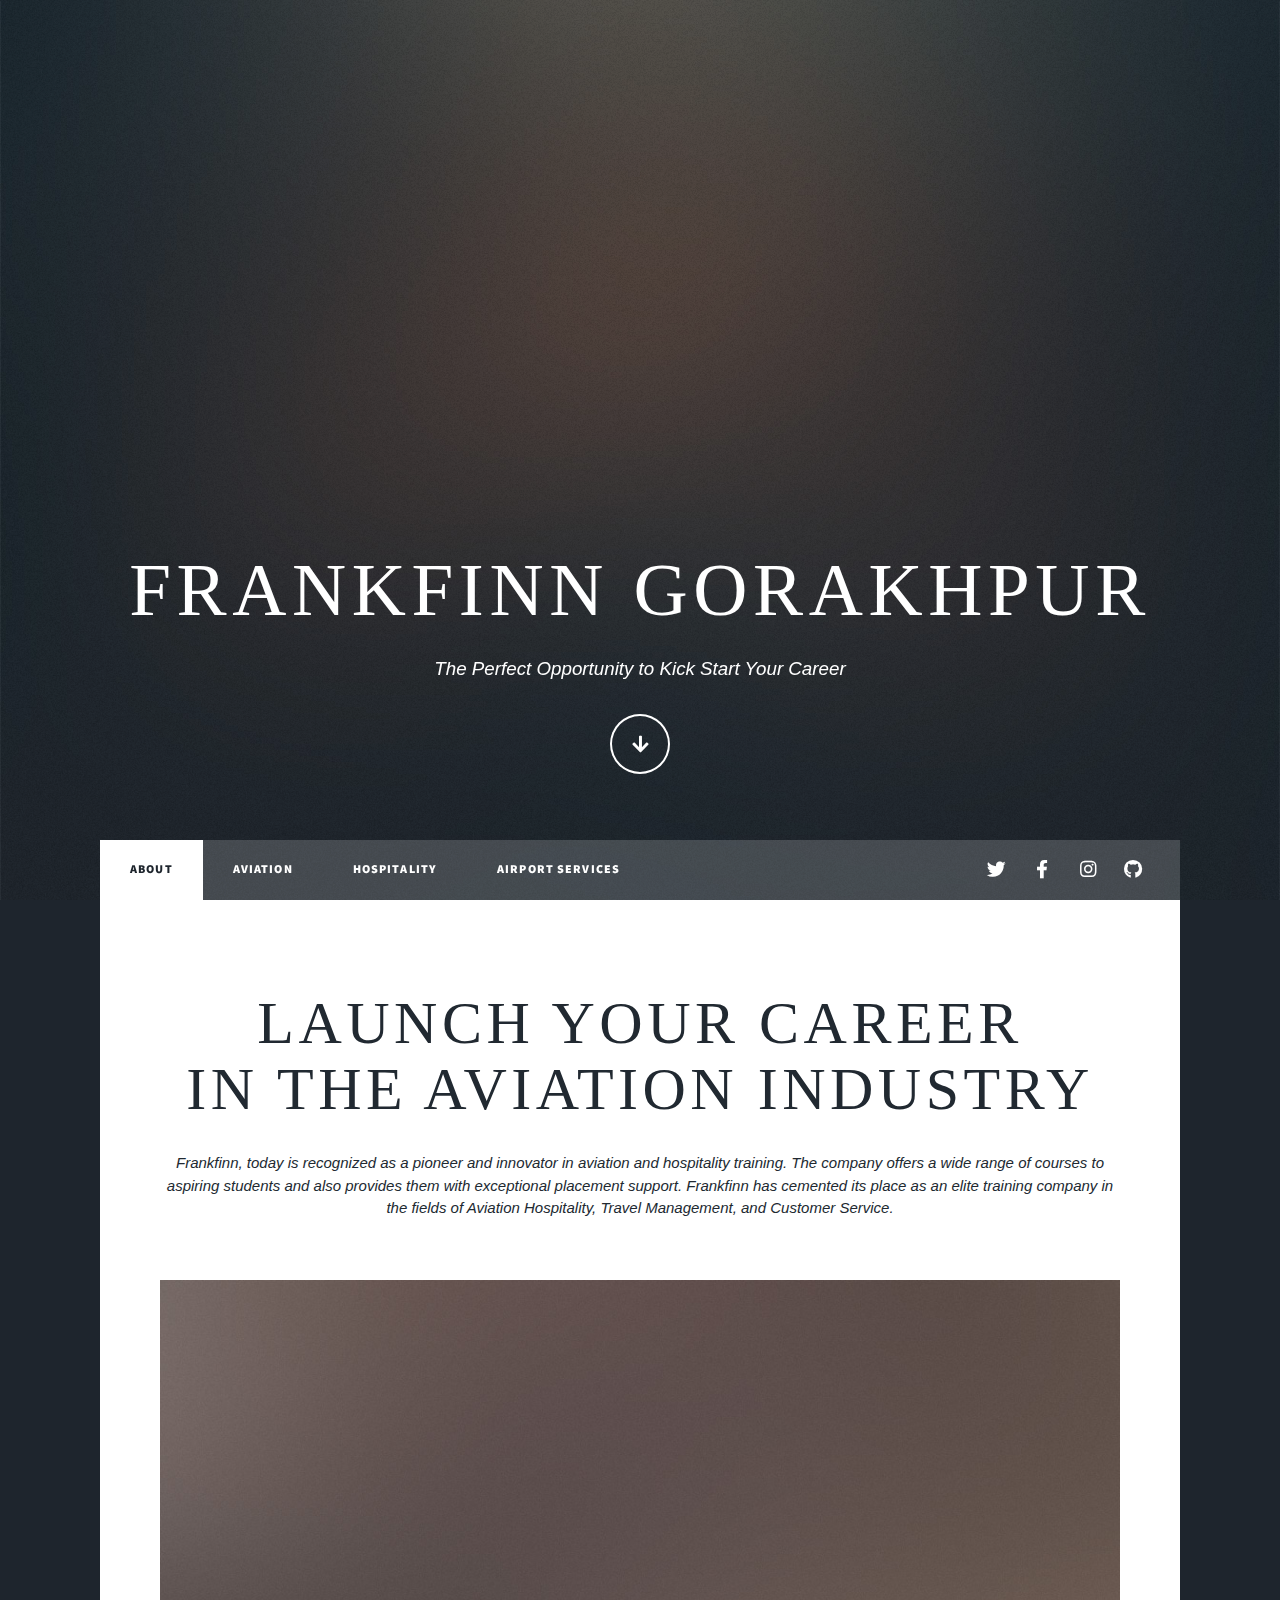
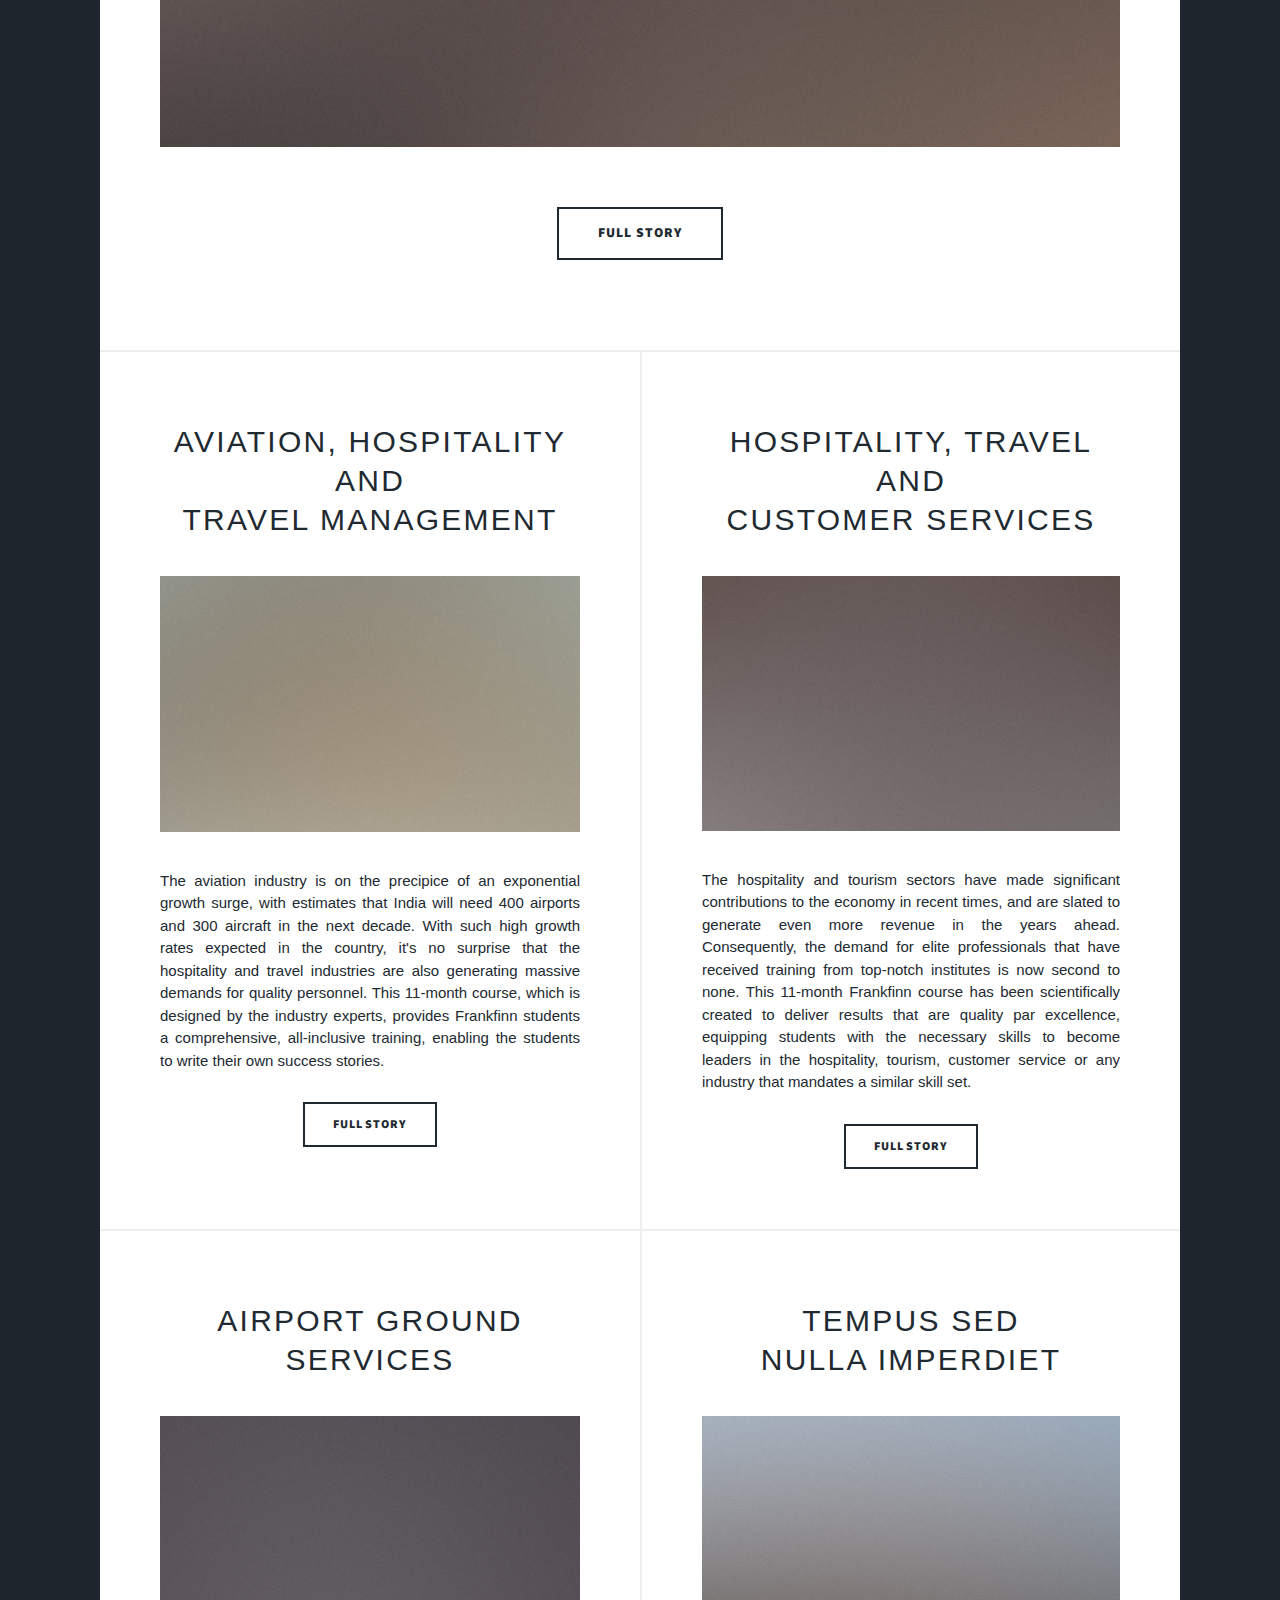
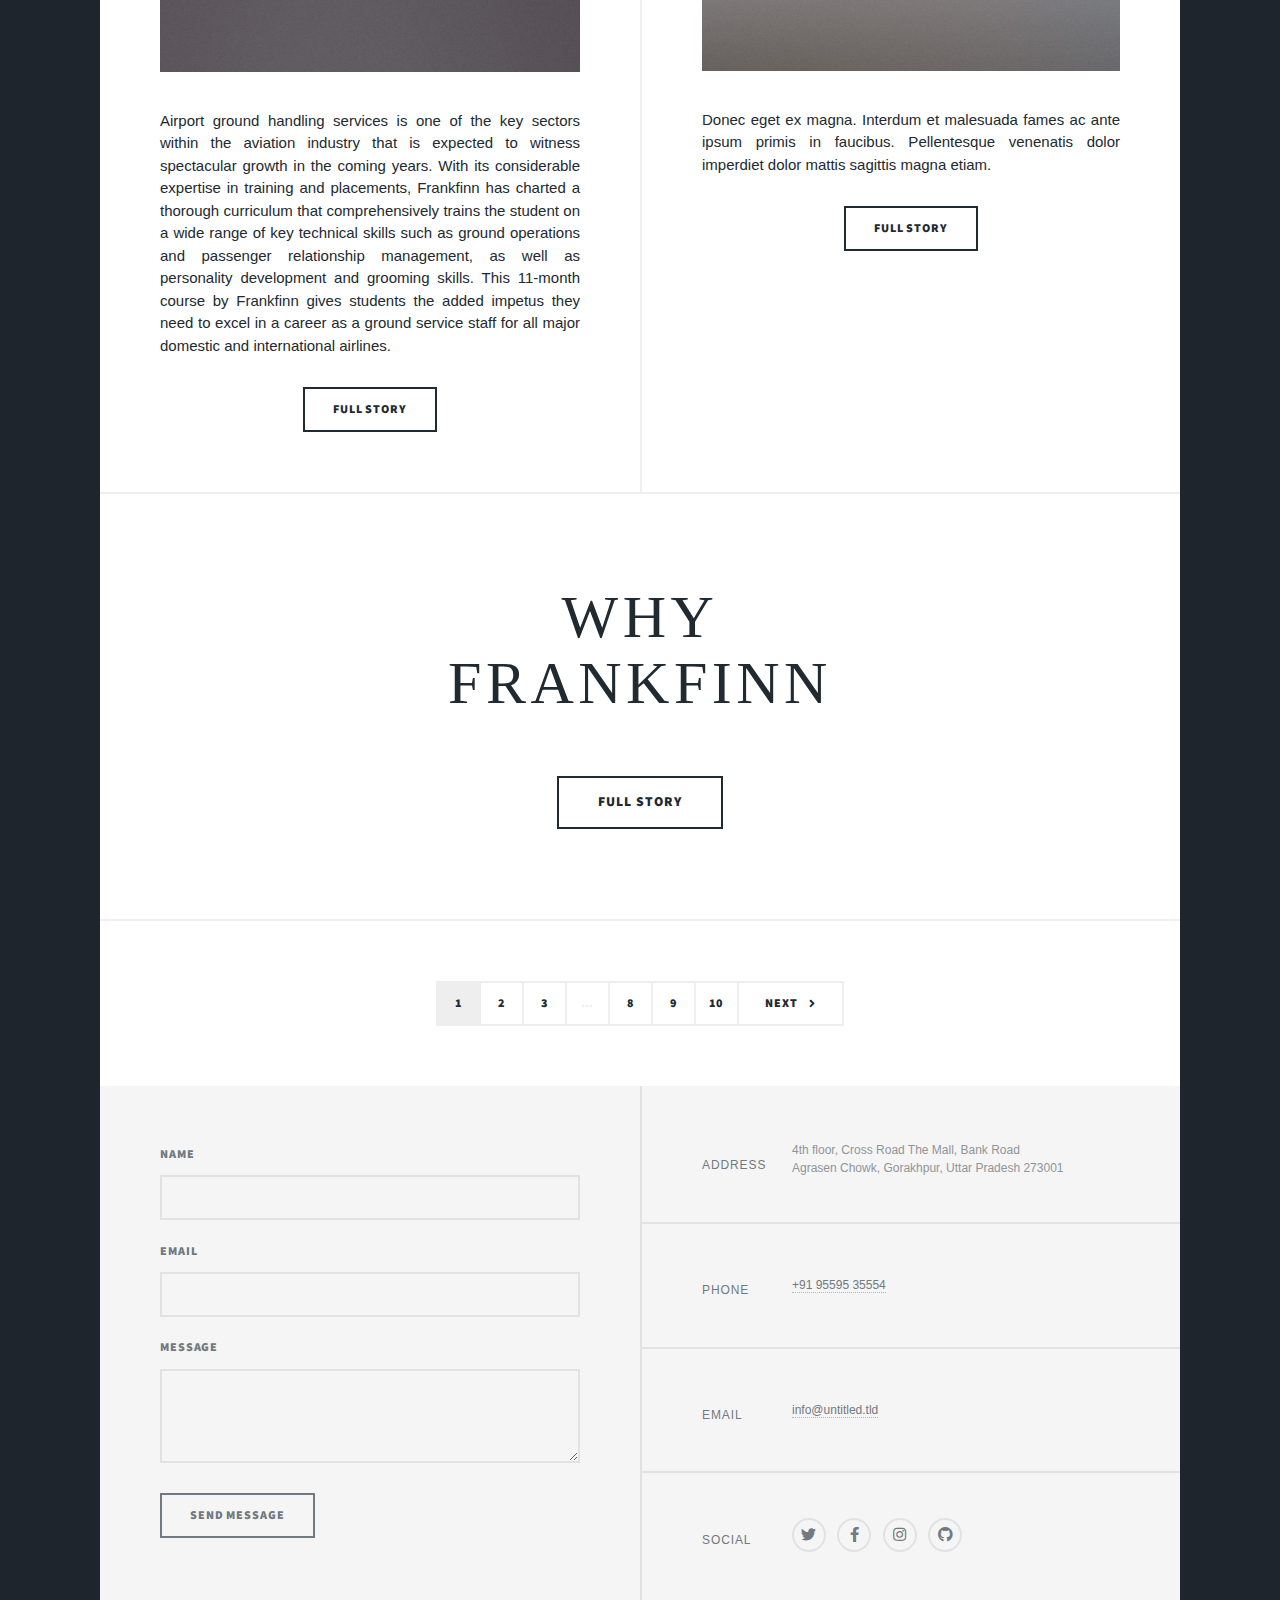
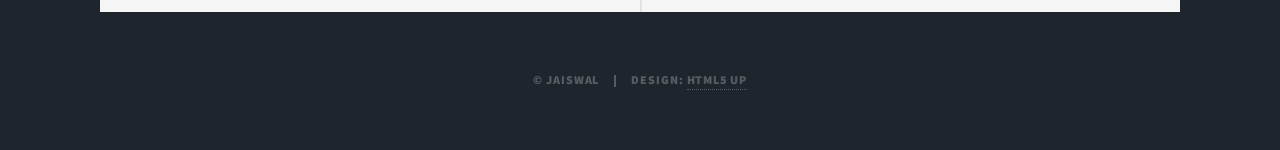
==== commit 7c0ad30a: "Update index.html" ====
--- a/index.html
+++ b/index.html
@@ -140,7 +140,7 @@
 									Frankfinn </a></h2>
 									<p> </p>
 								</header>
-								<a href="#" class="image main"><img src="images/pic01.jpg" alt="" /></a>
+							<!--	<a href="#" class="image main"><img src="images/pic01.jpg" alt="" /></a> -->
 								<ul class="actions special">
 									<li><a href="#" class="button large">Full Story</a></li>
 								</ul>
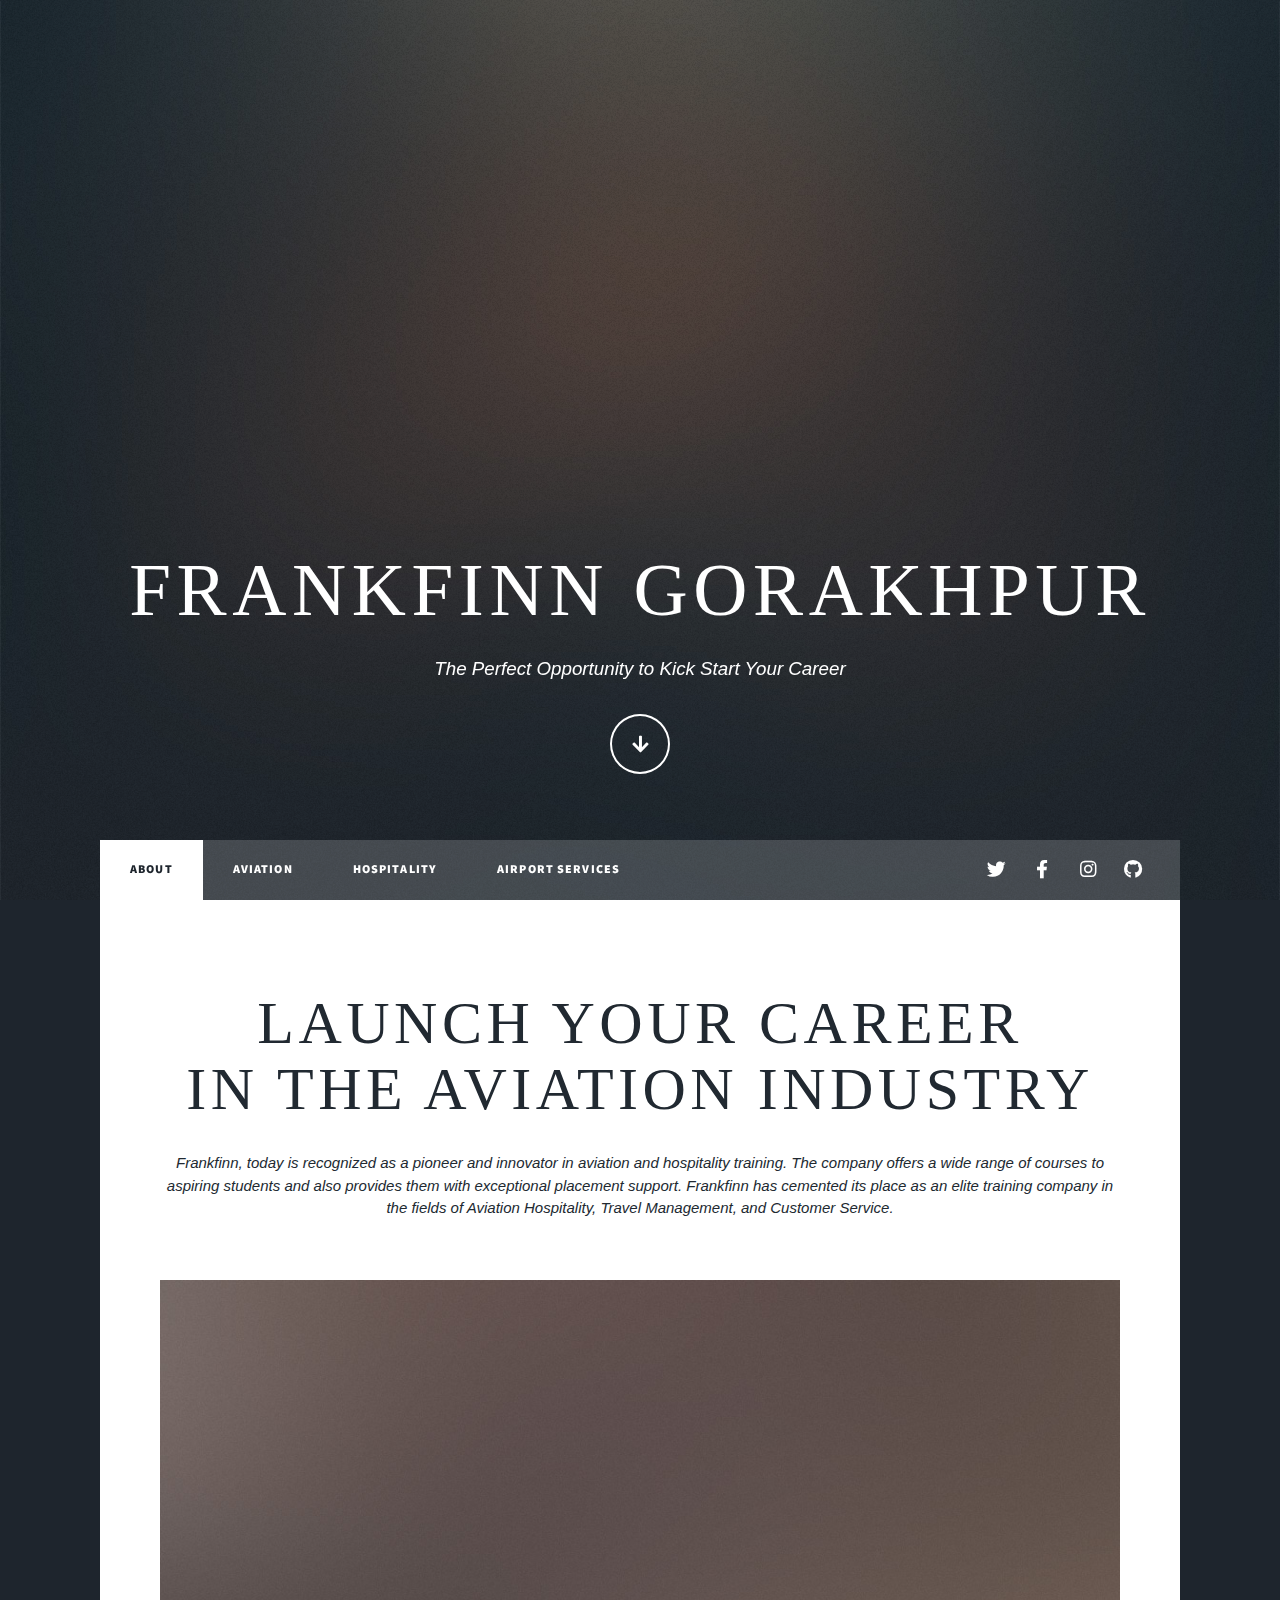
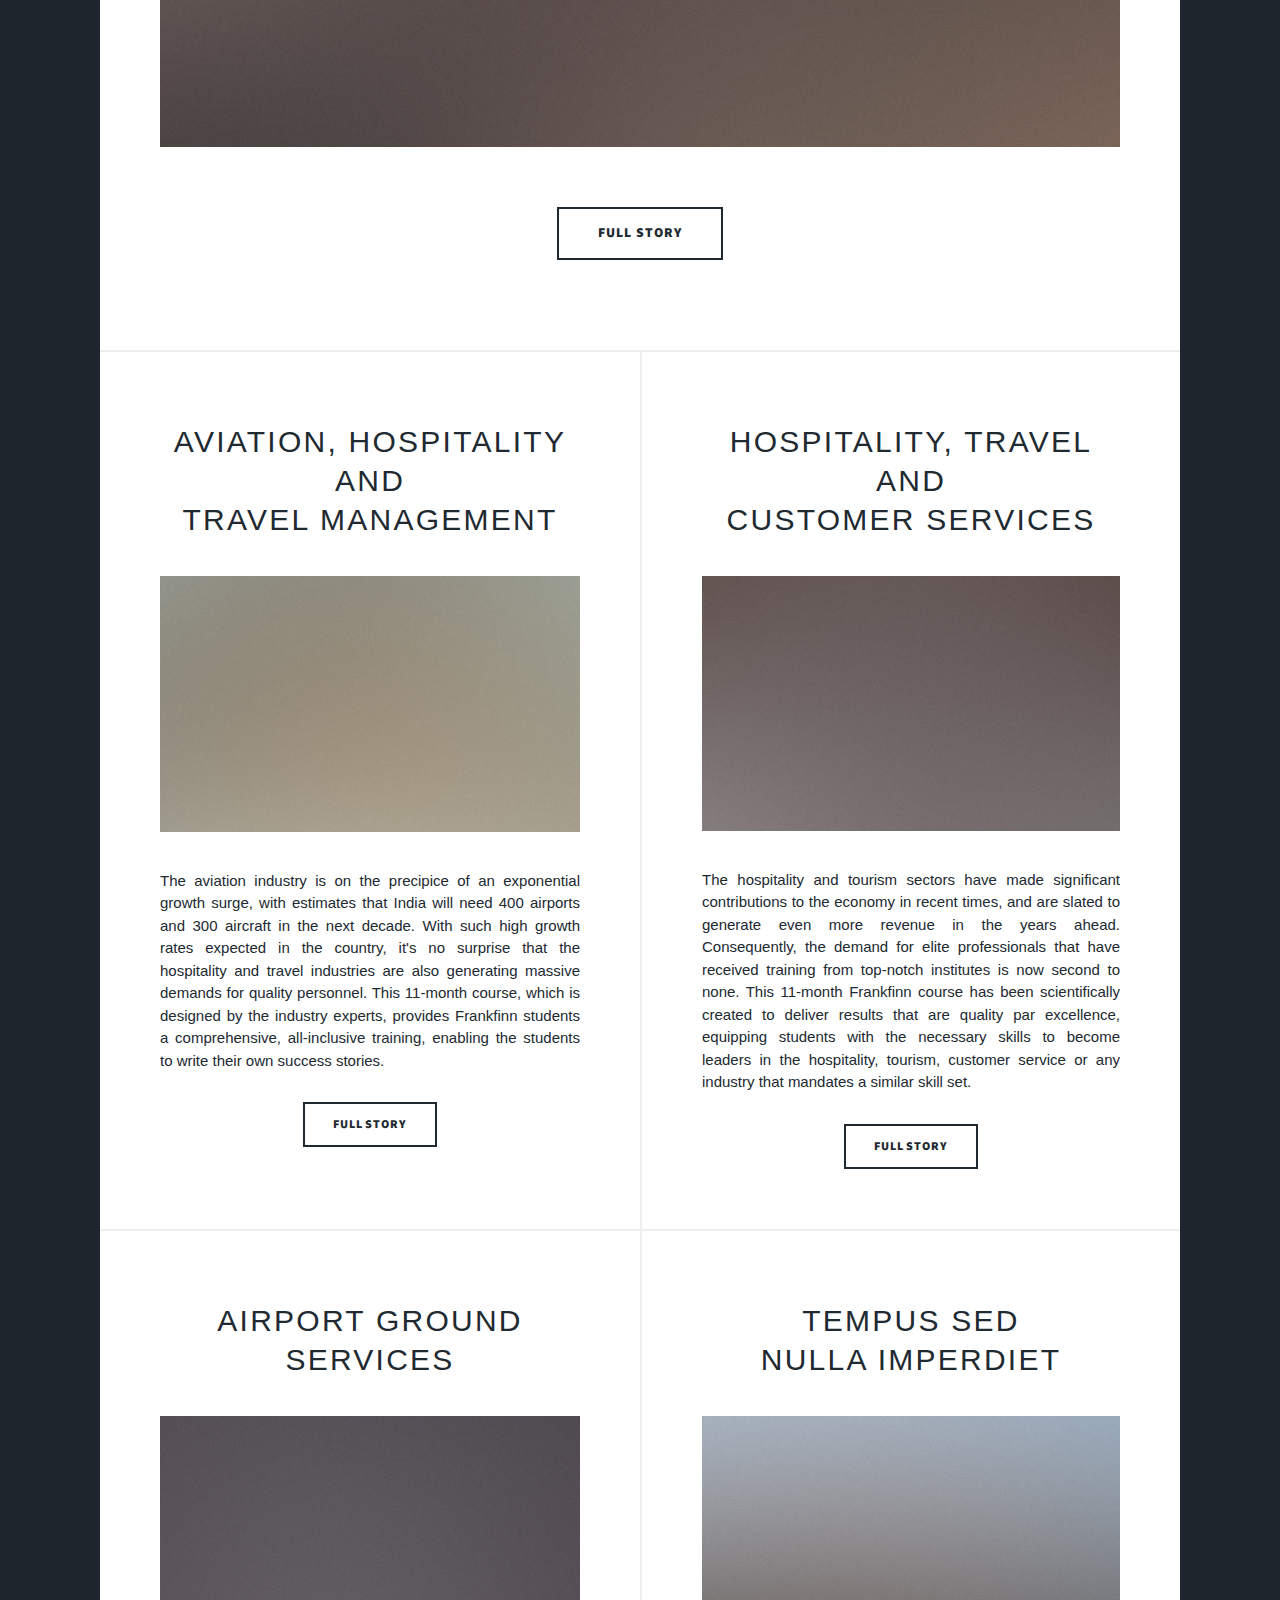
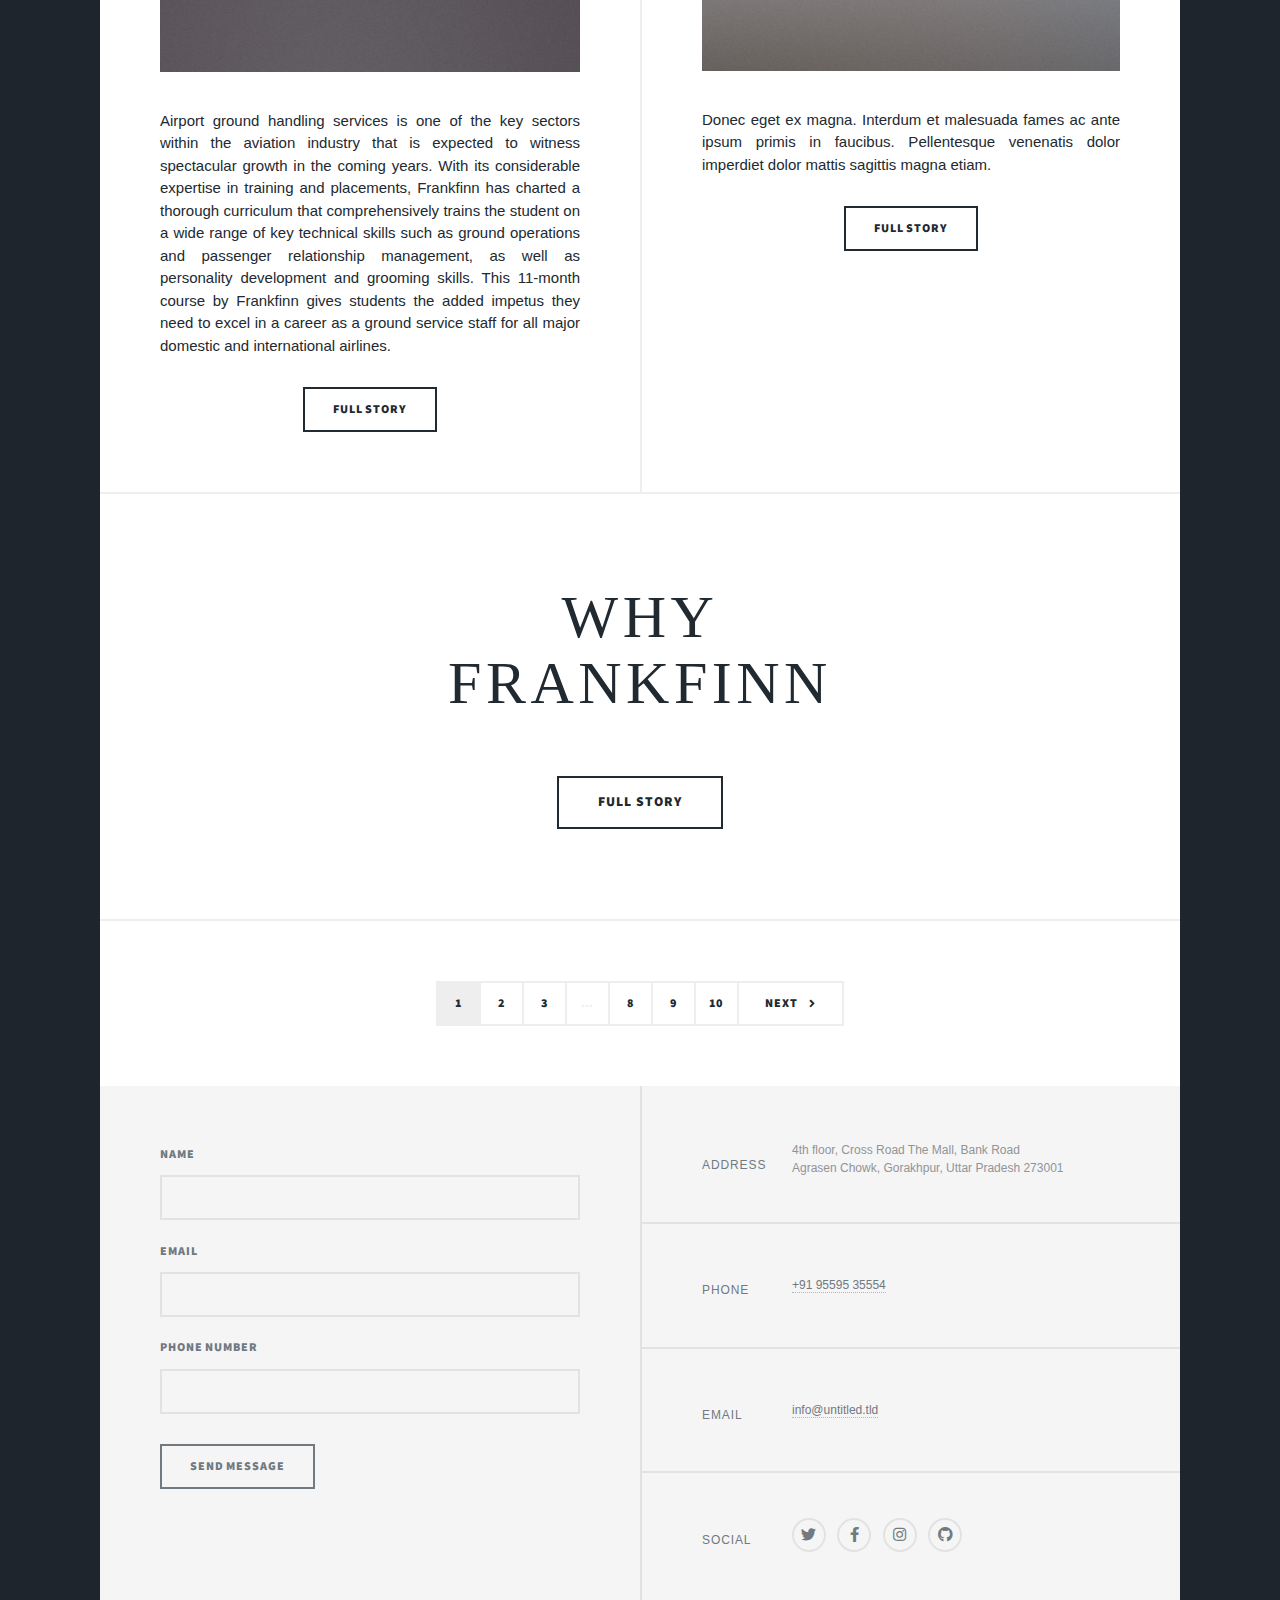
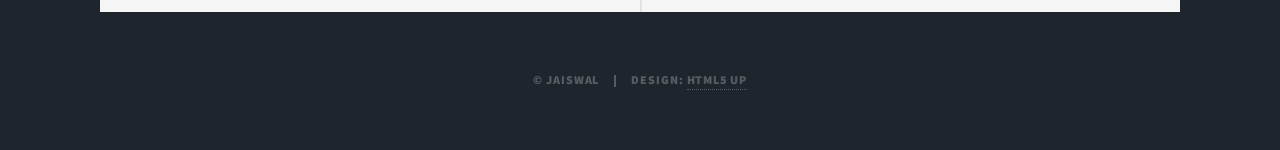
==== commit 79dd7de3: "Update index.html" ====
--- a/index.html
+++ b/index.html
@@ -136,13 +136,12 @@
 							<article class="post featured">
 								<header class="major">
 								<!--	<span class="date">April 25, 2017</span> -->
-									<h2 style="font-family:Times New Roman"><a href="#">Why <br />
+									<h2 style="font-family:Times New Roman"><a href="index1.html">Why <br />
 									Frankfinn </a></h2>
-									<p> </p>
 								</header>
 							<!--	<a href="#" class="image main"><img src="images/pic01.jpg" alt="" /></a> -->
 								<ul class="actions special">
-									<li><a href="#" class="button large">Full Story</a></li>
+									<li><a href="index1.html" class="button large">Full Story</a></li>
 								</ul>
 							</article>
 
@@ -154,9 +153,9 @@
 							<footer>
 								<div class="pagination">
 									<!--<a href="#" class="previous">Prev</a>-->
-									<a href="#" class="page active">1</a>
-									<a href="#" class="page">2</a>
-									<a href="#" class="page">3</a>
+									<a href="index.html" class="page active">1</a>
+									<a href="index1.html" class="page">2</a>
+									<a href="index2.html" class="page">3</a>
 									<span class="extra">&hellip;</span>
 									<a href="#" class="page">8</a>
 									<a href="#" class="page">9</a>
@@ -185,8 +184,8 @@
 										<input type="text" name="email" id="email" />
 									</div>
 									<div class="field">
-										<label for="message">Message</label>
-										<textarea name="message" id="message" rows="3"></textarea>
+										<label for="phone">Phone Number</label>
+										<input type="text" name="phone" id="phone" />
 									</div>
 								</div>
 								<ul class="actions">
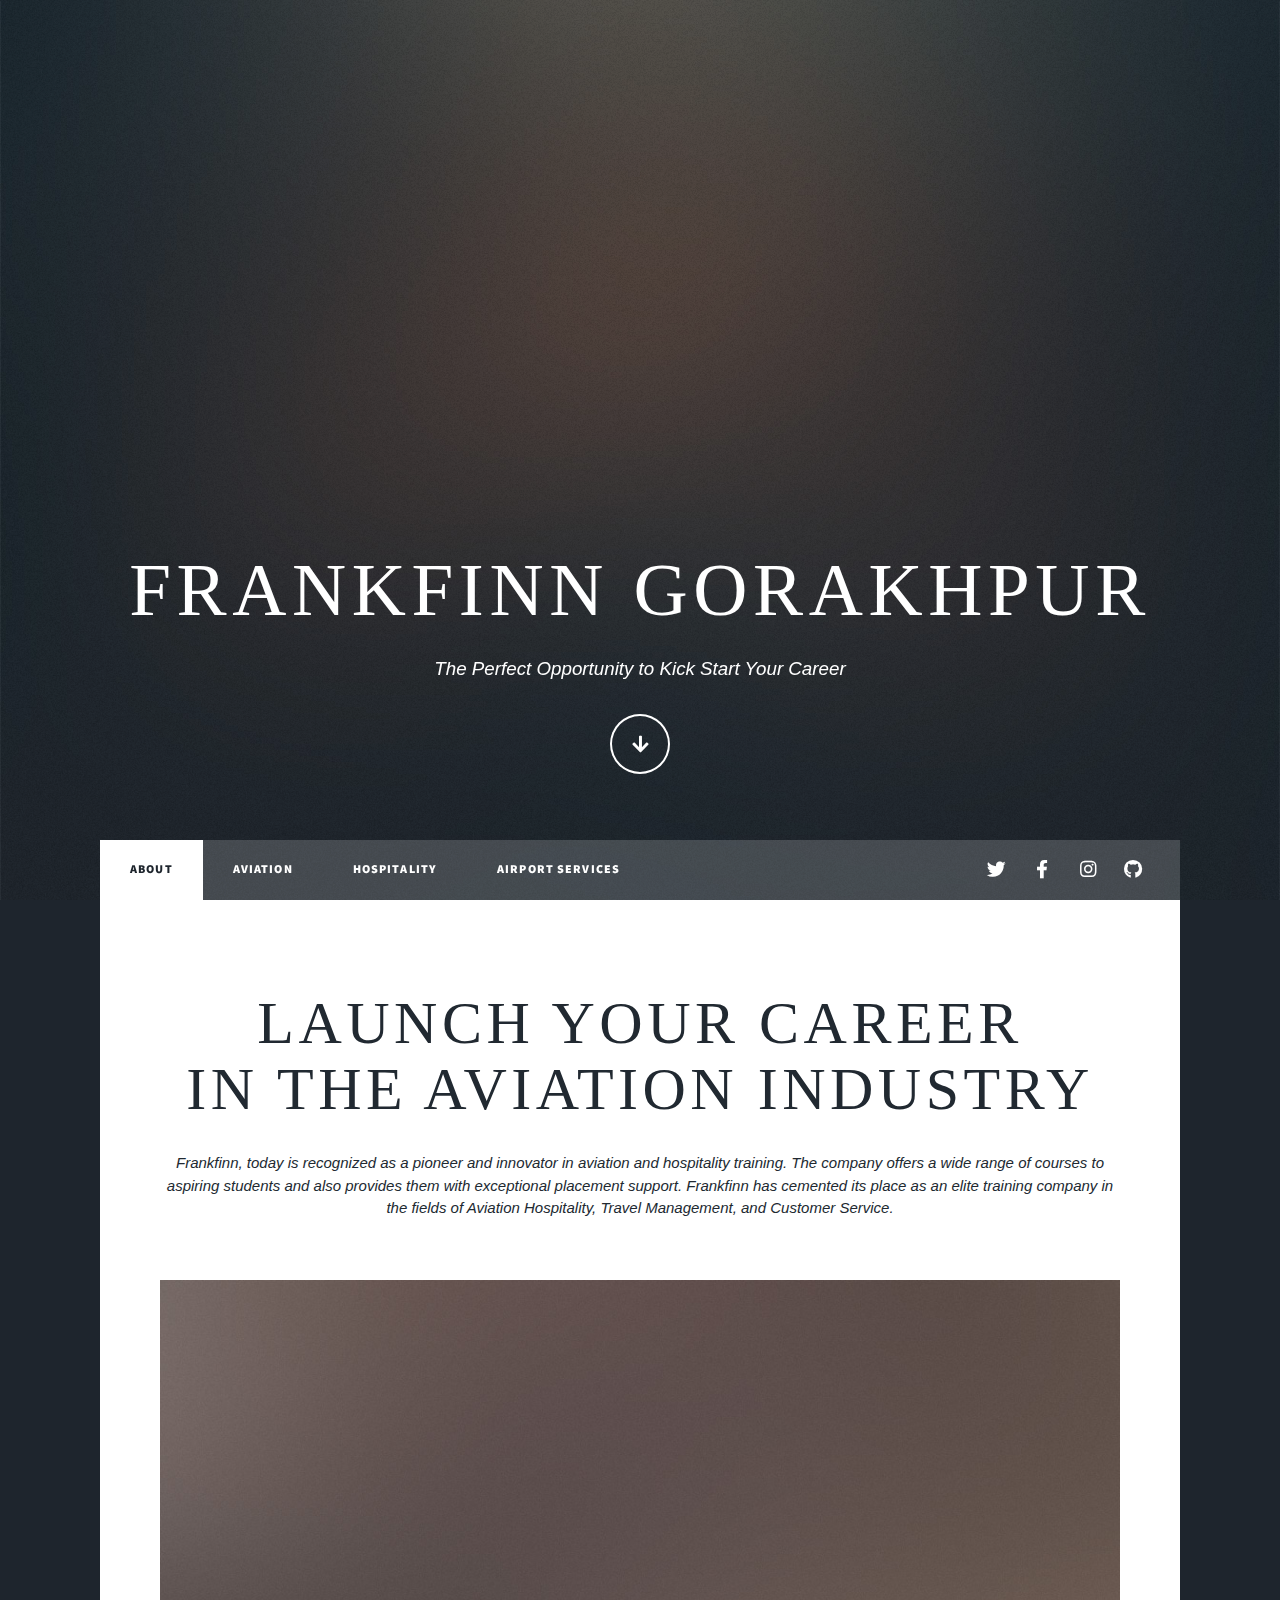
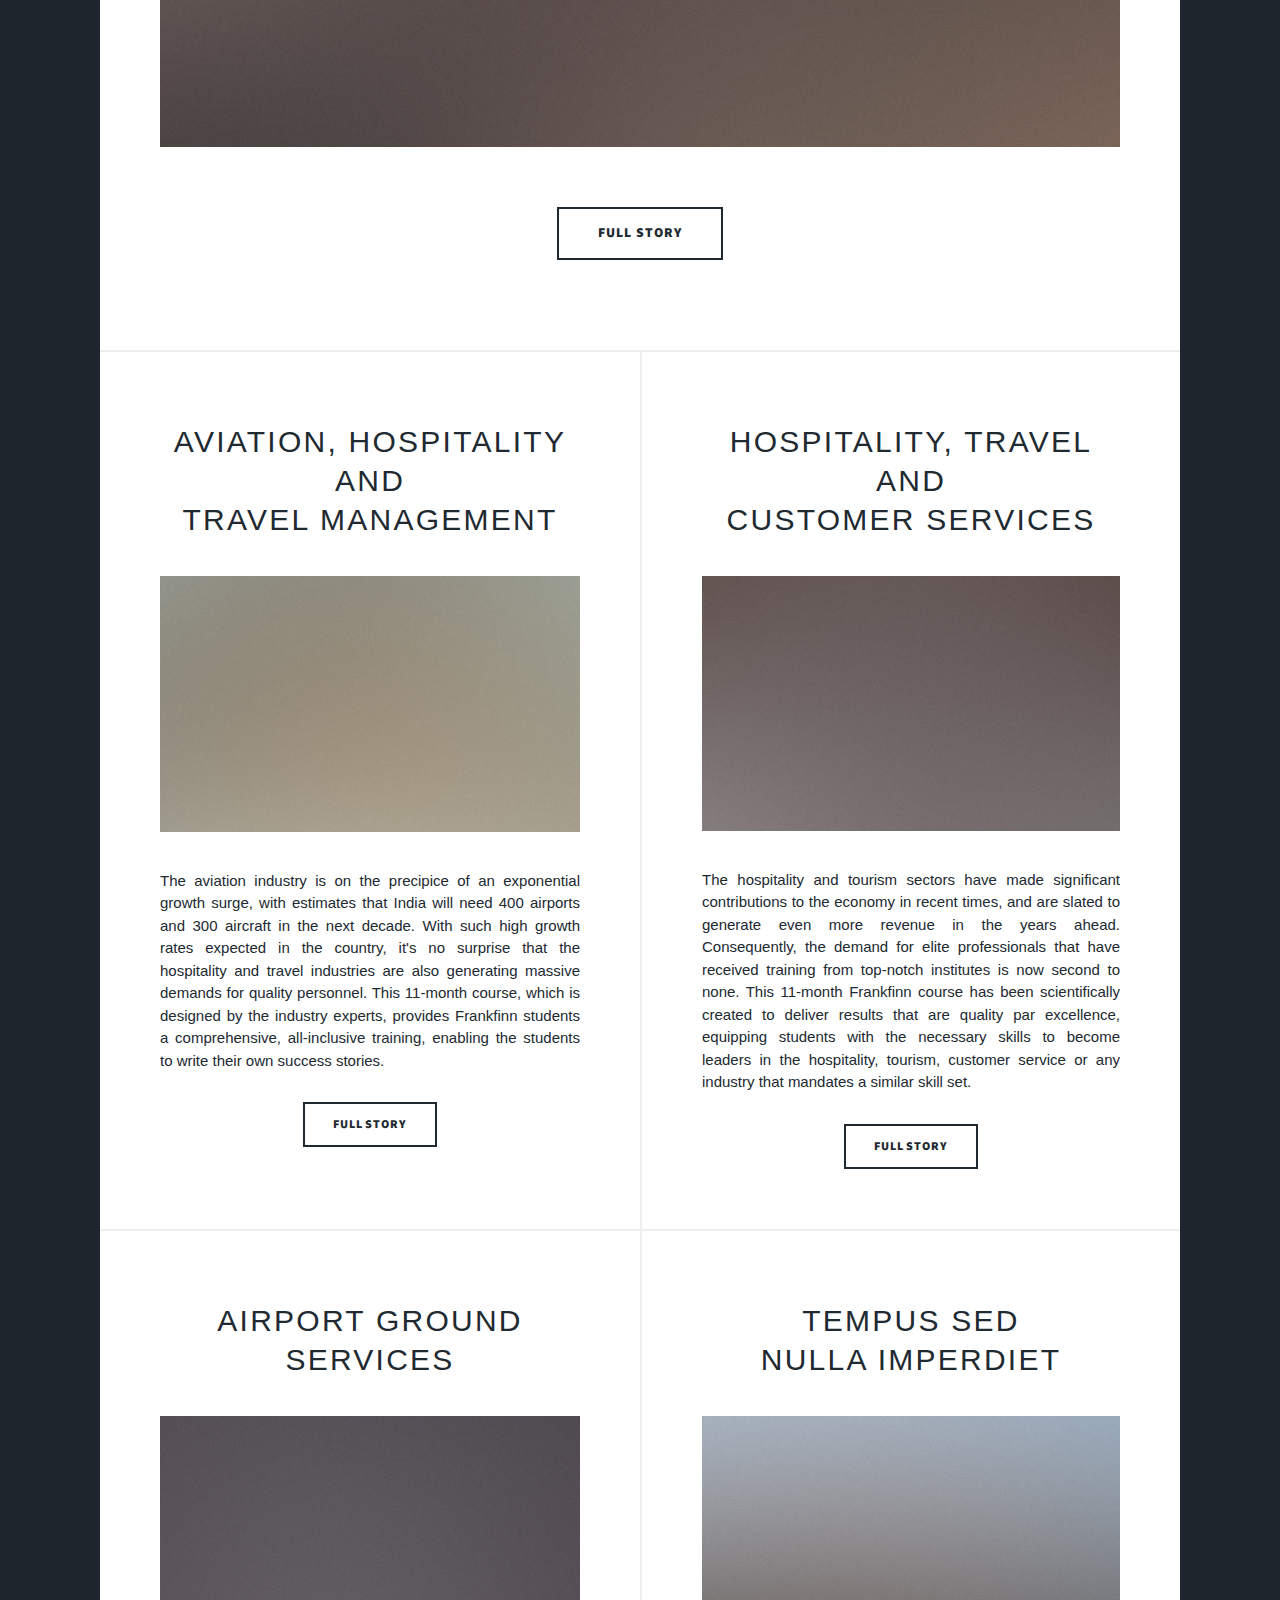
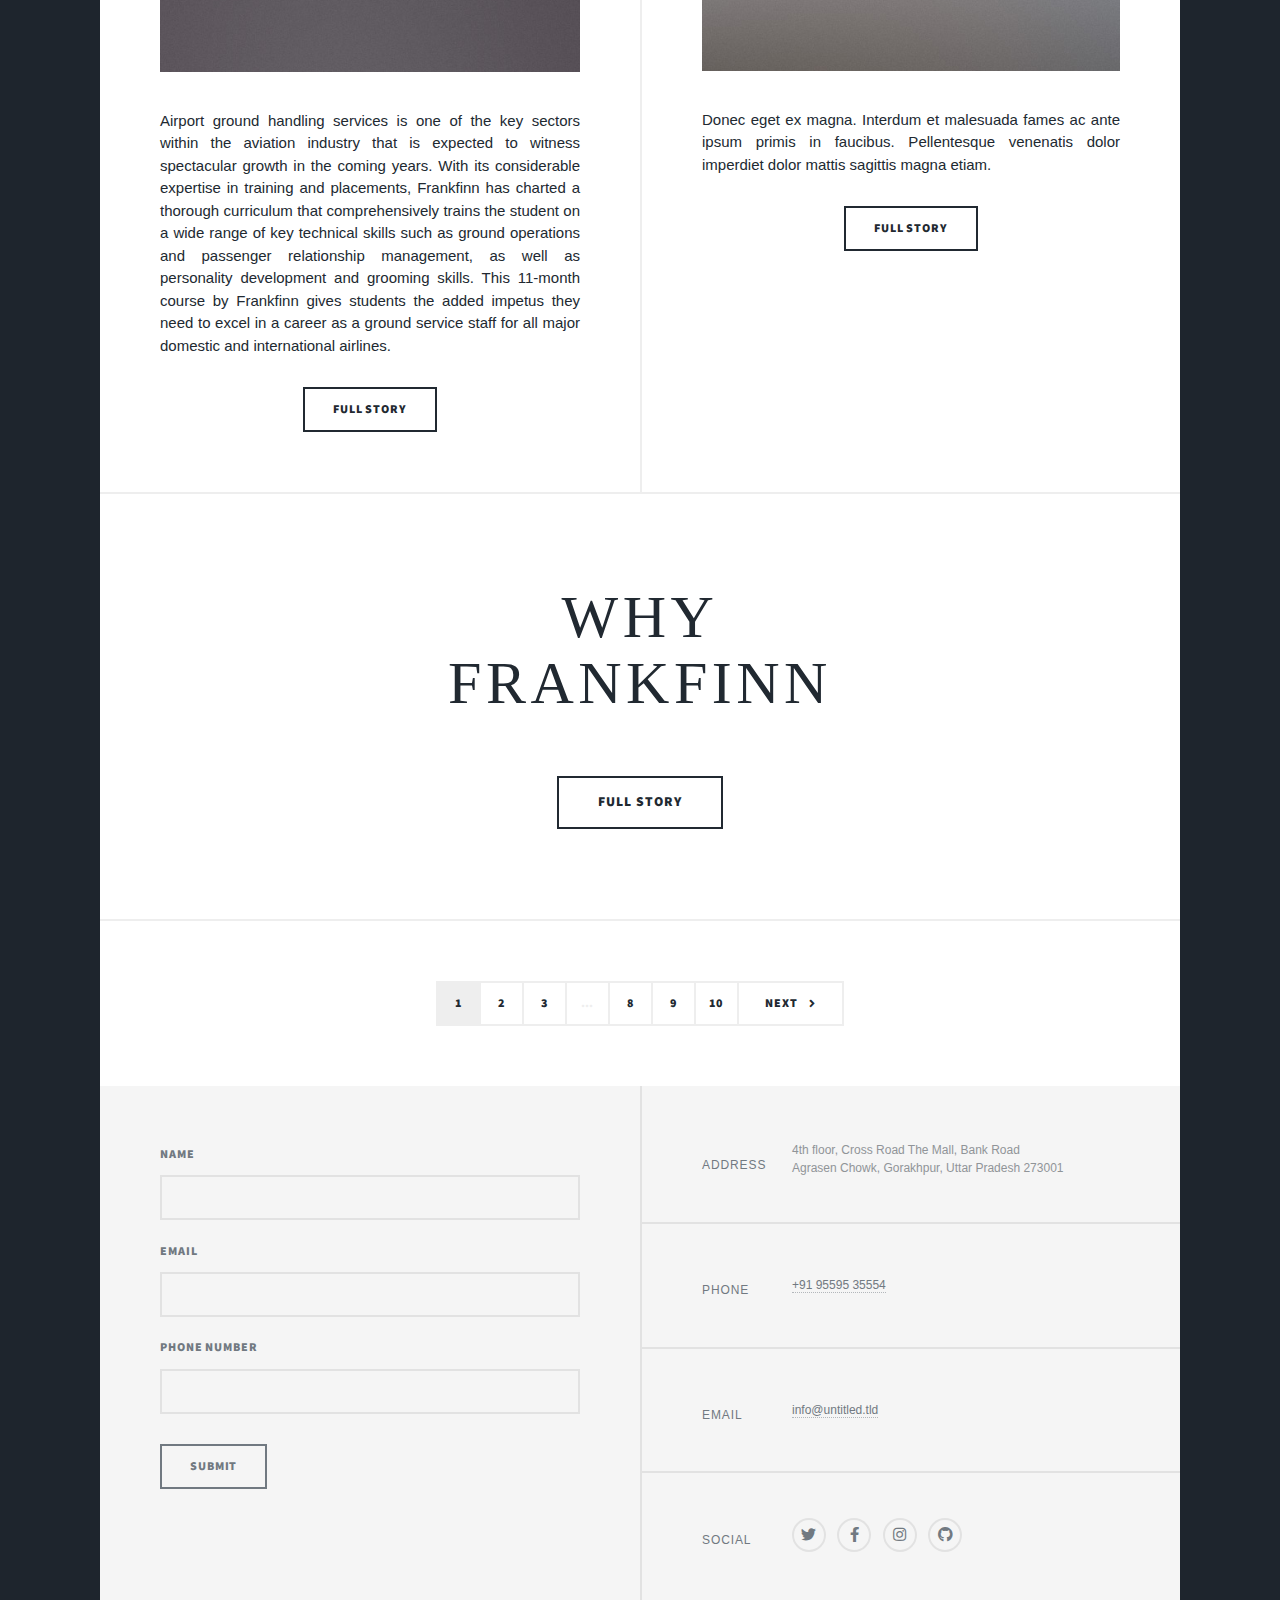
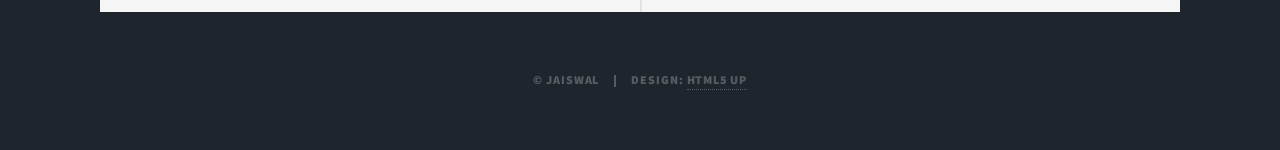
==== commit c54e76a2: "Update index.html" ====
--- a/index.html
+++ b/index.html
@@ -189,7 +189,7 @@
 									</div>
 								</div>
 								<ul class="actions">
-									<li><input type="submit" value="Send Message" /></li>
+									<li><input type="submit" value="Submit" /></li>
 								</ul>
 							</form>
 						</section>
